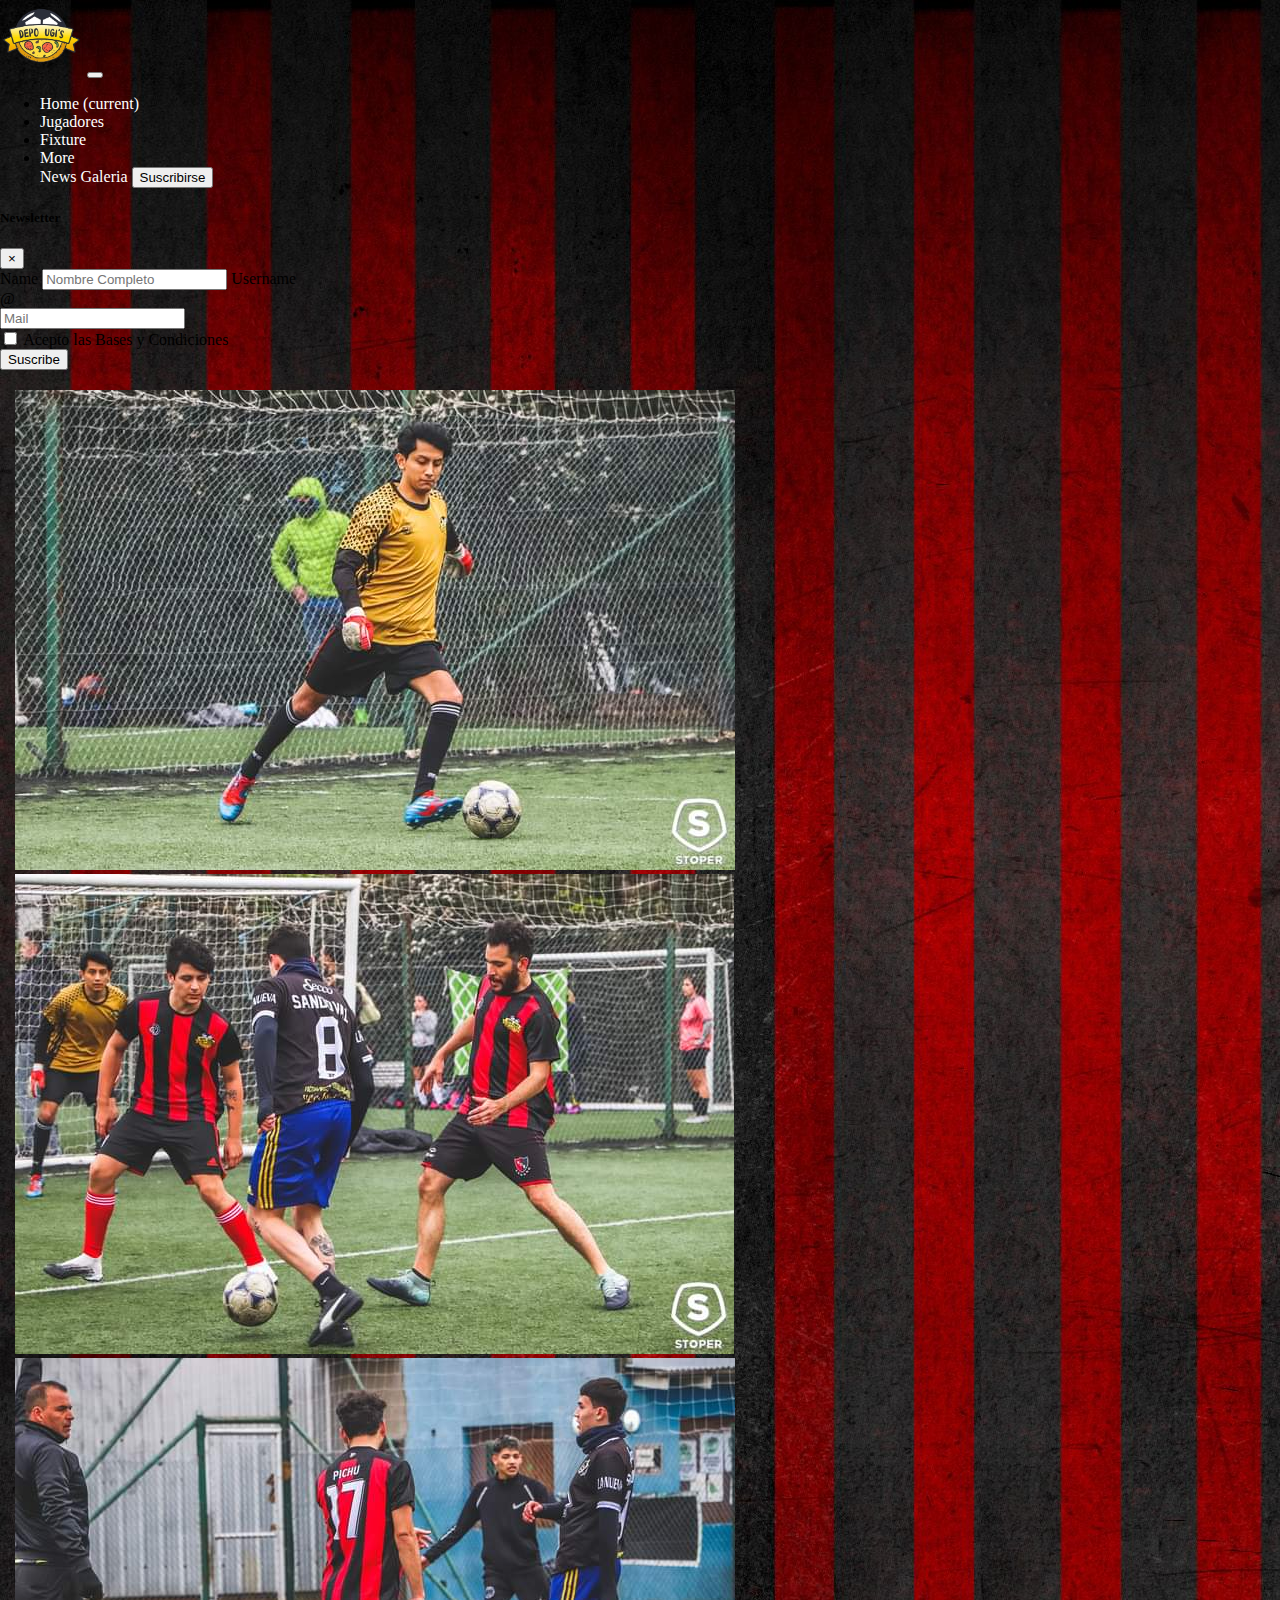
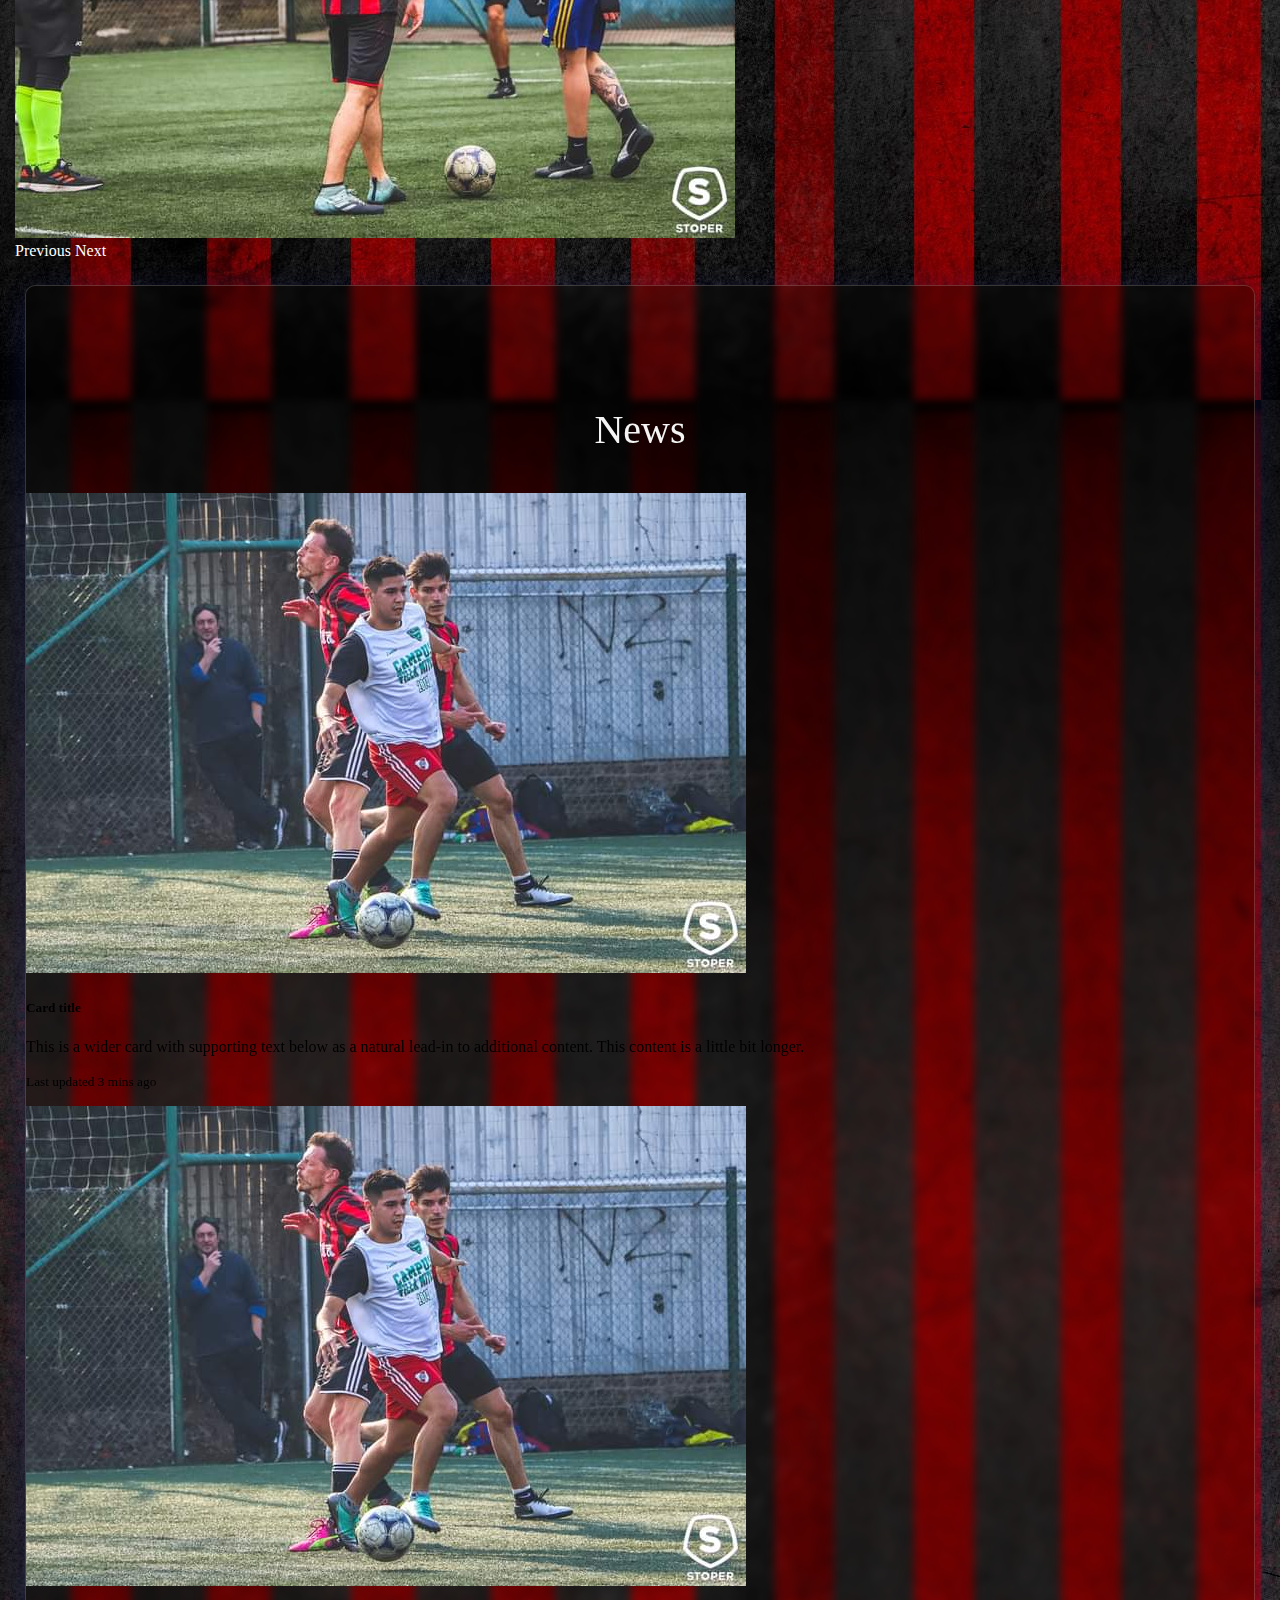
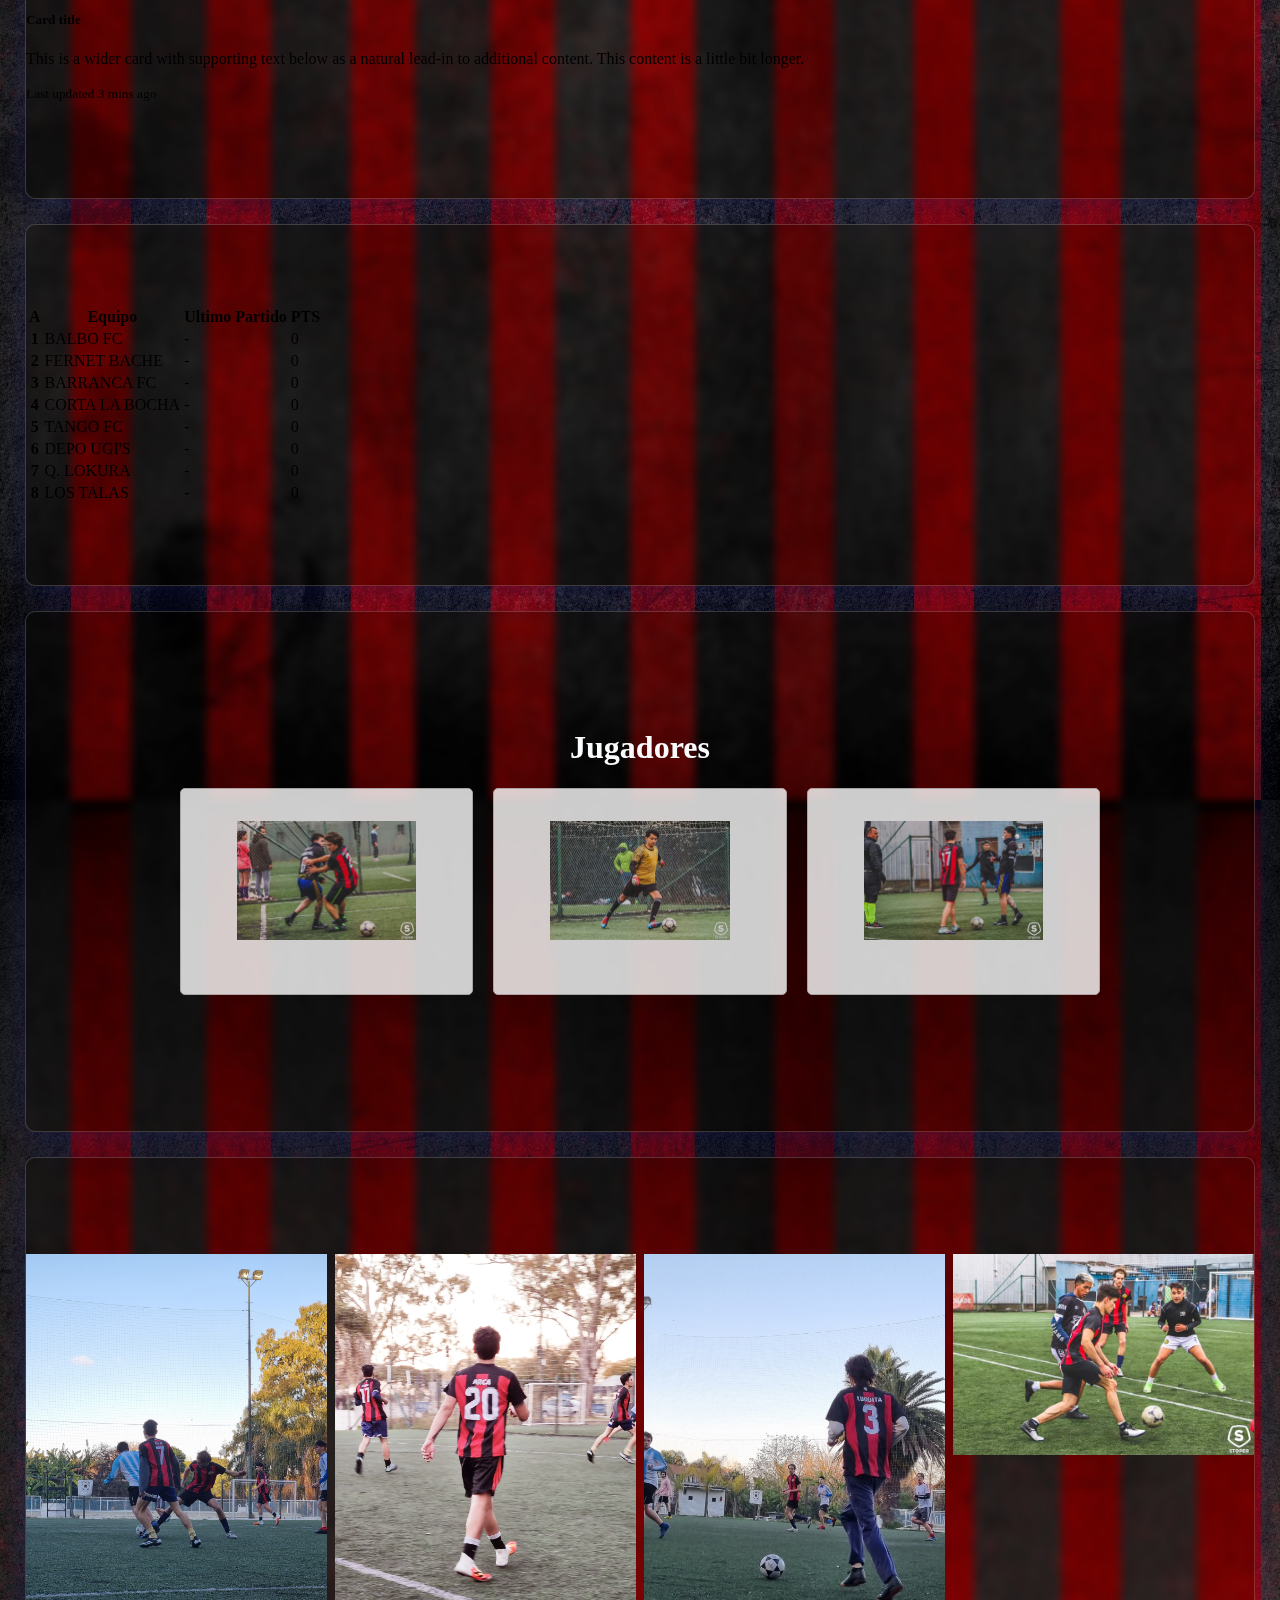
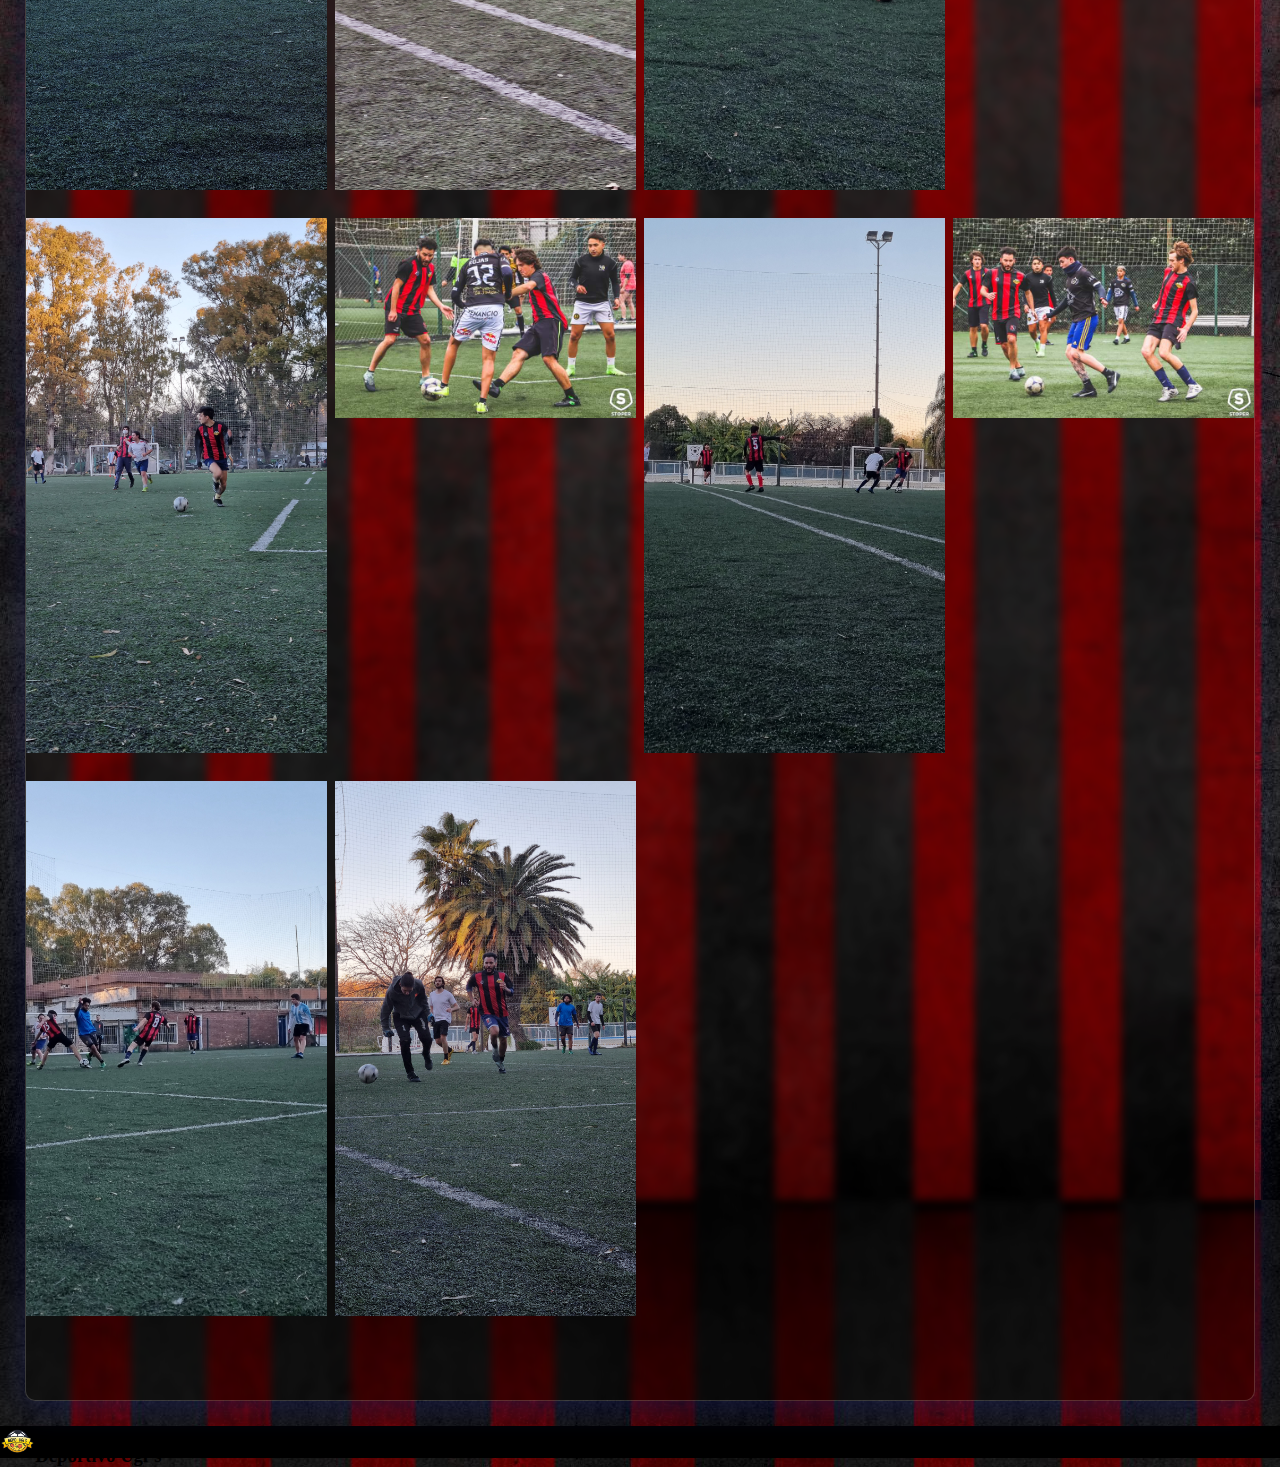
==== index.html @ 1ee40a72 "Fix Galeria and Change the page idea" ====
<!doctype html>
<html lang="en">
  <head>
    <!-- Required meta tags -->
    <meta charset="utf-8">
    <meta name="viewport" content="width=device-width, initial-scale=1, shrink-to-fit=no">
    <meta name="keywords" content="Futbol Equipo Amateur Ugi´s Fixture Jugadores">
    <!-- Bootstrap CSS -->
    <link rel="stylesheet" href="https://cdn.jsdelivr.net/npm/bootstrap@4.5.3/dist/css/bootstrap.min.css" integrity="sha384-TX8t27EcRE3e/ihU7zmQxVncDAy5uIKz4rEkgIXeMed4M0jlfIDPvg6uqKI2xXr2" crossorigin="anonymous">
    <link rel="stylesheet" type="text/css" href="CSS/estilos.css">
    <link rel="stylesheet" type="text/css" href="CSS/Jugadores.css">
    <title>Deportivo Ugi´s</title>
  </head>
  <body>
    <div class="container-fluid sticky-top" id="menu">
      <nav class="navbar navbar-expand-lg navbar-dark bg-dark rounded-pill">
        <a class="navbar-brand" href="index.html"><img class="iconMenu" src="media/icon.png" alt="escudo"/></a>
        <button class="navbar-toggler" type="button" data-toggle="collapse" data-target="#navbarNavDropdown" aria-controls="navbarNavDropdown" aria-expanded="false" aria-label="Toggle navigation">
          <span class="navbar-toggler-icon"></span>
        </button>
        <div class="collapse navbar-collapse Menu__Posta" id="navbarNavDropdown">
          <ul class="navbar-nav">
            <li class="nav-item active">
              <a class="nav-link" href="index.html">Home <span class="sr-only">(current)</span></a>
            </li>
            <li class="nav-item">
              <a class="nav-link" href="Jugadores.html">Jugadores</a>
            </li>
            <li class="nav-item">
              <a class="nav-link" href="Fixture.html">Fixture</a>
            </li>
            <li class="nav-item dropdown">
              <a class="nav-link dropdown-toggle" href="#" id="navbarDropdownMenuLink" role="button" data-toggle="dropdown" aria-haspopup="true" aria-expanded="false">
                More
              </a>
              <div class="dropdown-menu" aria-labelledby="navbarDropdownMenuLink">
                <a class="dropdown-item" href="News.html">News</a>
                <a class="dropdown-item" href="Galeria.html">Galeria</a>
                <a class="dropdown-item" href="#"><button type="button" class="btn btn-outline-dark" data-toggle="modal" data-target="#exampleModal">
                  Suscribirse
                </button></a>
              </div>
            </li>
          </ul>
        </div>
      </nav>
    </div>
    <div class="modal fade" id="exampleModal" tabindex="-1" aria-labelledby="exampleModalLabel" aria-hidden="true">
      <div class="modal-dialog">
        <div class="modal-content">
          <div class="modal-header">
            <h5 class="modal-title" id="exampleModalLabel">Newsletter</h5>
            <button type="button" class="close" data-dismiss="modal" aria-label="Close">
              <span aria-hidden="true">&times;</span>
            </button>
          </div>
          <div class="modal-body">
            <form class="form-inline">
              <label class="sr-only" for="inlineFormInputName2">Name</label>
              <input type="text" class="form-control mb-2 mr-sm-2" id="inlineFormInputName2" placeholder="Nombre Completo">
            
              <label class="sr-only" for="inlineFormInputGroupUsername2">Username</label>
              <div class="input-group mb-2 mr-sm-2">
                <div class="input-group-prepend">
                  <div class="input-group-text">@</div>
                </div>
                <input type="text" class="form-control" id="inlineFormInputGroupUsername2" placeholder="Mail">
              </div>
              <div class="form-check mb-2 mr-sm-2">
                <input class="form-check-input" type="checkbox" id="inlineFormCheck">
                <label class="form-check-label" for="inlineFormCheck">
                  Acepto las Bases y Condiciones
                </label>
              </div>
              <button type="submit" class="btn btn-primary mb-2">Suscribe</button>
            </form>
          </div>
        </div>
      </div>
    </div>
    <!--end seccion-->
  <div class="col-12 row justify-content-center margin-auto container-fluid">
    <div id="carouselExampleFade" class="carousel slide carousel-fade" data-ride="carousel">
      <div class="carousel-inner">
        <div class="carousel-item active">
          <img src="media/Adri.jpeg" class="d-block w-100" alt="...">
        </div>
        <div class="carousel-item">
          <img src="media/Arca.jpeg" class="d-block w-100" alt="...">
        </div>
        <div class="carousel-item">
          <img src="media/Pichu.jpeg" class="d-block w-100" alt="...">
        </div>
      </div>
      <a class="carousel-control-prev" href="#carouselExampleFade" role="button" data-slide="prev">
        <span class="carousel-control-prev-icon" aria-hidden="true"></span>
        <span class="sr-only">Previous</span>
      </a>
      <a class="carousel-control-next" href="#carouselExampleFade" role="button" data-slide="next">
        <span class="carousel-control-next-icon" aria-hidden="true"></span>
        <span class="sr-only">Next</span>
      </a>
    </div>
  </div>
  <!--end seccion-->
  <div class="conteiner" id="noticias__BC">
    <div class="col-10" id="noticias">
    <div class="NewsTitle"><p>News</p></div>
      <div class="card mb-3 bg-dark text-light">
            <img src="media/Lesion.jpeg" class="card-img-top" alt="...">
            <div class="card-body">
                <h5 class="card-title">Card title</h5>
                <p class="card-text">This is a wider card with supporting text below as a natural lead-in to additional content. This content is a little bit longer.</p>
                <p class="card-text"><small class="text-muted">Last updated 3 mins ago</small></p>
            </div>
        </div>
    </div>
    <div class="col-10" id="noticias">
      <div class="card mb-3 bg-dark text-light">
            <img src="media/Lesion.jpeg" class="card-img-top" alt="...">
            <div class="card-body">
                <h5 class="card-title">Card title</h5>
                <p class="card-text">This is a wider card with supporting text below as a natural lead-in to additional content. This content is a little bit longer.</p>
                <p class="card-text"><small class="text-muted">Last updated 3 mins ago</small></p>
            </div>
        </div>
    </div>
  </div>
    <!--end seccion-->
    <div class="rounded container-fluid" id="noticias__BC">
        <table class="table text-white">
          <thead class="thead-dark">
            <tr>
              <th scope="col">A</th>
              <th scope="col">Equipo</th>
              <th scope="col">Ultimo Partido</th>
              <th scope="col">PTS</th>
            </tr>
          </thead>
          <tbody>
            <tr>
              <th scope="row">1</th>
              <td>BALBO FC</td>
              <td>-</td>
              <td>0</td>
            </tr>
            <tr>
              <th scope="row">2</th>
              <td>FERNET BACHE</td>
              <td>-</td>
              <td>0</td>
            </tr>
            <tr>
              <th scope="row">3</th>
              <td>BARRANCA FC</td>
              <td>-</td>
              <td>0</td>
            </tr>
            <tr>
              <th scope="row">4</th>
              <td>CORTA LA BOCHA</td>
              <td>-</td>
              <td>0</td>
            </tr>
            <tr>
              <th scope="row">5</th>
              <td>TANGO FC</td>
              <td>-</td>
              <td>0</td>
            </tr>
            <tr>
              <th scope="row">6</th>
              <td>DEPO UGI'S</td>
              <td>-</td>
              <td>0</td>
            </tr>
            <tr>
              <th scope="row">7</th>
              <td>Q. LOKURA</td>
              <td>-</td>
              <td>0</td>
            </tr>
            <tr>
              <th scope="row">8</th>
              <td>LOS TALAS</td>
              <td>-</td>
              <td>0</td>
            </tr>
          </tbody>
        </table>
    </div>
    <!--end seccion-->
    <div class="conteiner" id="noticias__BC">
      <section id="Jugador">
        <header>
            <h1>Jugadores</h1>
        </header>
      <article>
        <a target="_blank" href="https://instagram.com/paulburtonn?utm_medium=copy_link">
            <figure>
                <img src="media/Pol.jpeg" />
                <figcaption>Pol</figcaption>
            </figure>
        </a>
      </article>
      <article>
        <a target="_blank" href="https://instagram.com/imadrianflores_?utm_medium=copy_link">
            <figure>
                <img src="media/Adri.jpeg" />
                <figcaption>Adri</figcaption>
            </figure>
        </a>
      </article>
      <article>
        <a target="_blank" href="https://instagram.com/10ysiete?utm_medium=copy_link">
            <figure>
                <img src="media/Pichu.jpeg" />
                <figcaption>Pichu</figcaption>
            </figure>
        </a>
      </article>
    </div>
    <!--end seccion-->
    <div class="Galeria" id="Galeria">
      <div class="CGaleria">
        <div class="foto"><img src="media/foto 1.jpg" alt="1"></div>
        <div class="foto"><img src="media/foto 7.jpg" alt="2"></div>
        <div class="foto"><img src="media/foto 3.jpg" alt="3"></div>
        <div class="foto"><img src="media/foto 8.jpeg" alt="4"></div>
        <div class="foto"><img src="media/foto 5.jpg" alt="5"></div>
        <div class="foto"><img src="media/foto 9.jpeg" alt="6"></div>
        <div class="foto"><img src="media/foto 6.jpg" alt="7"></div>
        <div class="foto"><img src="media/foto 10.jpeg" alt="8"></div>
        <div class="foto"><img src="media/foto 2.jpg" alt="9"></div>
        <div class="foto"><img src="media/foto 4.jpg" alt="10"></div>
      </div>
    </div>
    <!--end seccion-->
    <div class="container-fluid">
      <footer><img class="iconFooter" src="media/icon.png" alt="escudo"/><h3>Deportivo Ugi´s</h3></footer>
    </div>
    <!--end seccion-->
   <script src="https://code.jquery.com/jquery-3.5.1.slim.min.js" integrity="sha384-DfXdz2htPH0lsSSs5nCTpuj/zy4C+OGpamoFVy38MVBnE+IbbVYUew+OrCXaRkfj" crossorigin="anonymous"></script>
   <script src="https://cdn.jsdelivr.net/npm/bootstrap@4.5.3/dist/js/bootstrap.bundle.min.js" integrity="sha384-ho+j7jyWK8fNQe+A12Hb8AhRq26LrZ/JpcUGGOn+Y7RsweNrtN/tE3MoK7ZeZDyx" crossorigin="anonymous"></script>
  </body>
</html>
---- CSS/estilos.css ----
.carousel-item {
  max-width: 600px;
}

body {
  background-image: url(media/fondo.jpg);
}

#carouselExampleFade {
  margin-top: 20px;
  margin-bottom: 20px;
}

footer {
  grid-area: footer;
  display: -webkit-box;
  display: -ms-flexbox;
  display: flex;
  background-color: black;
  height: 2em;
}

.iconMenu {
  height: 75px;
}

.Menu__Posta li {
  -webkit-animation-duration: 3s;
          animation-duration: 3s;
  -webkit-animation-name: aparecer;
          animation-name: aparecer;
}

@-webkit-keyframes aparecer {
  0% {
    opacity: 0;
  }
  100% {
    opacity: 1;
  }
}

@keyframes aparecer {
  0% {
    opacity: 0;
  }
  100% {
    opacity: 1;
  }
}

#Tabla__BC {
  padding-top: 5em;
  padding-bottom: 5em;
  margin: auto;
  background: rgba(0, 0, 0, 0.25);
  -webkit-box-shadow: 0 8px 32px 0 rgba(31, 38, 135, 0.37);
          box-shadow: 0 8px 32px 0 rgba(31, 38, 135, 0.37);
  backdrop-filter: blur(4px);
  -webkit-backdrop-filter: blur(4px);
  border-radius: 10px;
  border: 1px solid rgba(255, 255, 255, 0.18);
}

#Tabla__BC #Tabla {
  margin: auto;
}

.row {
  margin-right: 15px !important;
  margin-left: 15px !important;
}

#Jugadores {
  padding-top: 5em;
  padding-bottom: 5em;
  margin: 25px;
  background: rgba(0, 0, 0, 0.25);
  -webkit-box-shadow: 0 8px 32px 0 rgba(31, 38, 135, 0.37);
          box-shadow: 0 8px 32px 0 rgba(31, 38, 135, 0.37);
  backdrop-filter: blur(4px);
  -webkit-backdrop-filter: blur(4px);
  border-radius: 10px;
  border: 1px solid rgba(255, 255, 255, 0.18);
}

#Jugadores #Jugadores__Cont {
  margin: auto;
  margin-left: 2em;
  margin-right: 2em;
}

#ImagenJugadores {
  height: 100px;
  padding-right: 90%;
}

.TextoGaleria {
  padding-left: 15%;
}

#noticias__BC {
  padding-top: 5em;
  padding-bottom: 5em;
  margin: 25px;
  background: rgba(0, 0, 0, 0.25);
  -webkit-box-shadow: 0 8px 32px 0 rgba(31, 38, 135, 0.37);
          box-shadow: 0 8px 32px 0 rgba(31, 38, 135, 0.37);
  backdrop-filter: blur(4px);
  -webkit-backdrop-filter: blur(4px);
  border-radius: 10px;
  border: 1px solid rgba(255, 255, 255, 0.18);
}

#noticias__BC #noticias {
  margin: auto !important;
}

.Galeria {
  padding-top: 5em;
  padding-bottom: 5em;
  margin: 25px;
  background: rgba(0, 0, 0, 0.25);
  -webkit-box-shadow: 0 8px 32px 0 rgba(31, 38, 135, 0.37);
          box-shadow: 0 8px 32px 0 rgba(31, 38, 135, 0.37);
  backdrop-filter: blur(4px);
  -webkit-backdrop-filter: blur(4px);
  border-radius: 10px;
  border: 1px solid rgba(255, 255, 255, 0.18);
}

.Galeria img {
  margin-top: 1em;
}

#Tabla{
  width: 100%;
  height: 100%; 
}

#Tabla div ul{
  display:flex;
}

#Tabla div ul li{
  display:flex;
  flex-direction: column;
  margin-left: auto;
  margin-right: auto;
}

#filas{
  background-color:rgb(223, 215, 215);
}

.NewsTitle{
  text-align: center;
  font-size: 2.5em;
  color: whitesmoke;
}

.foto{
  width: 100%;
}
.foto img{
  width: 100%;
}
.CGaleria{
  width: 100%;
  margin: auto;
  display:grid;
  grid-template-columns: repeat(3, 1fr);
  column-gap: .5rem;
  row-gap: .5rem;
}
@media (min-width:100px){
  .CGaleria{
    grid-template-columns: repeat(1, 1fr);
  }
}
@media (min-width:520px){
  .CGaleria{
    grid-template-columns: repeat(2, 1fr);
  }
}
@media (min-width:720px){
  .CGaleria{
    grid-template-columns: repeat(3, 1fr);
  }
}
@media (min-width:1024px){
  .CGaleria{
    grid-template-columns: repeat(4, 1fr);
  }
}
/*# sourceMappingURL=estilos.css.map */
---- CSS/Jugadores.css ----
html, body {
    margin:0;
    padding:0;
}

header {
    text-align: center;
}

main > header {
    background-color: #02223a;
}

h1 {
    color:#f9fbfc;
    -webkit-column-span:all;
    -moz-column-span:all;
    column-span:all;
}

a {
    text-decoration: none;
    color:rgb(255, 255, 255);
}

#Jugador {
    margin: 1rem auto;
    width:100%;
    max-width:960px;
    padding:0 20px 20px;
    box-sizing: border-box;
    column-count: 3;

    /* Espacio entre columnas */
    -moz-column-gap: 20px;
    -webkit-column-gap: 20px;
    column-gap: 20px;
    
    /* Filete entre columnas */
    /*-moz-column-rule: 1px solid #bbb;
    -webkit-column-rule: 1px solid #bbb;
    column-rule: 1px solid #bbb;*/


}

#Jugador header {
    -webkit-column-span:all;
    column-span:all;
}

article {
    background:#fff;
    border-radius:5px;
    border:1px solid #ccc;
    margin:0 0 20px 0;
    text-align: center;
    max-width: 100%;
    filter: opacity(80%);

    /*Evitamos que se corte al cambiar de columna*/
    break-inside: avoid;
    page-break-inside: avoid;         

}

article img {
    width:100%;
}

article:hover {
    transition: .5s ease;
    filter: opacity(100%);
}

figure {
    padding:1rem;
    box-sizing: border-box;
}


/* Móviles en horizontal o tablets en vertical */
@media (max-width: 767px) { 
    #Jugador {
        columns:2;
    }

}

/* Móviles en vertical */

@media (max-width: 480px) {
    #Jugador {
        columns: 1;
    }
}
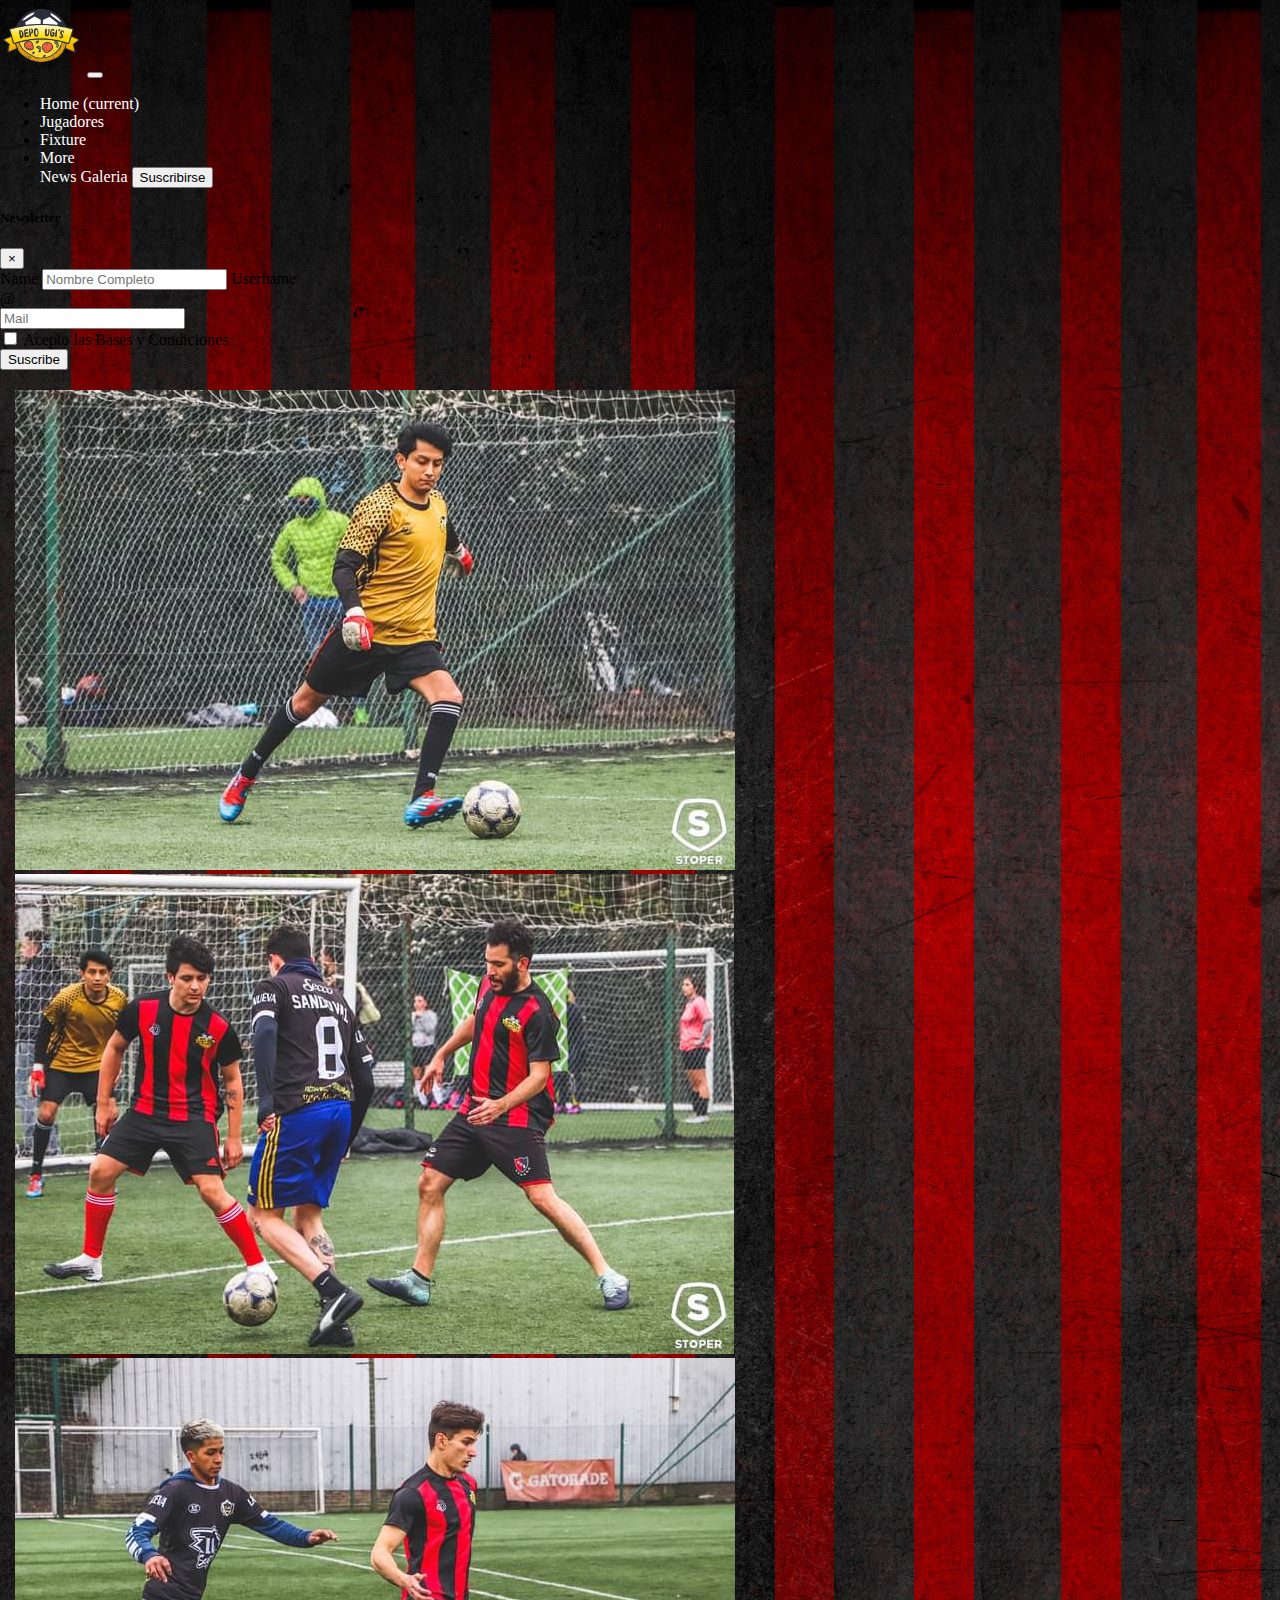
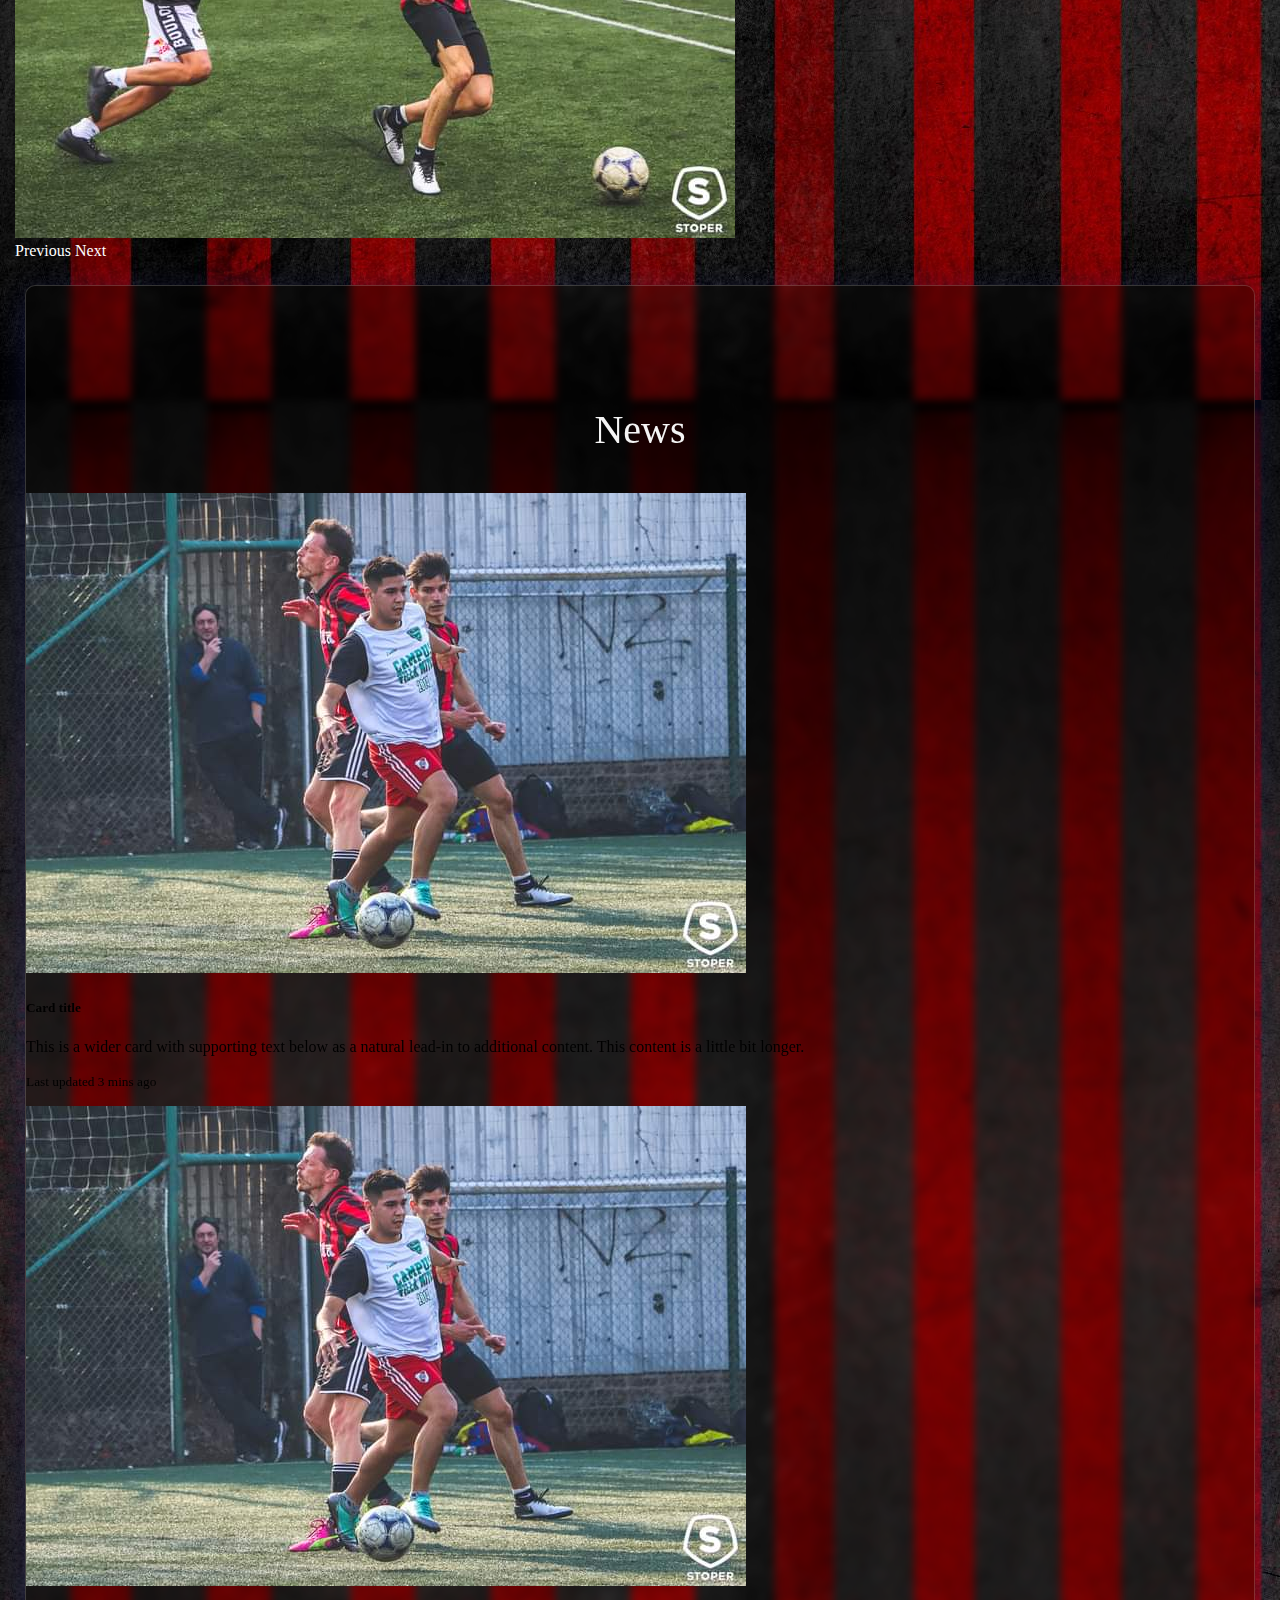
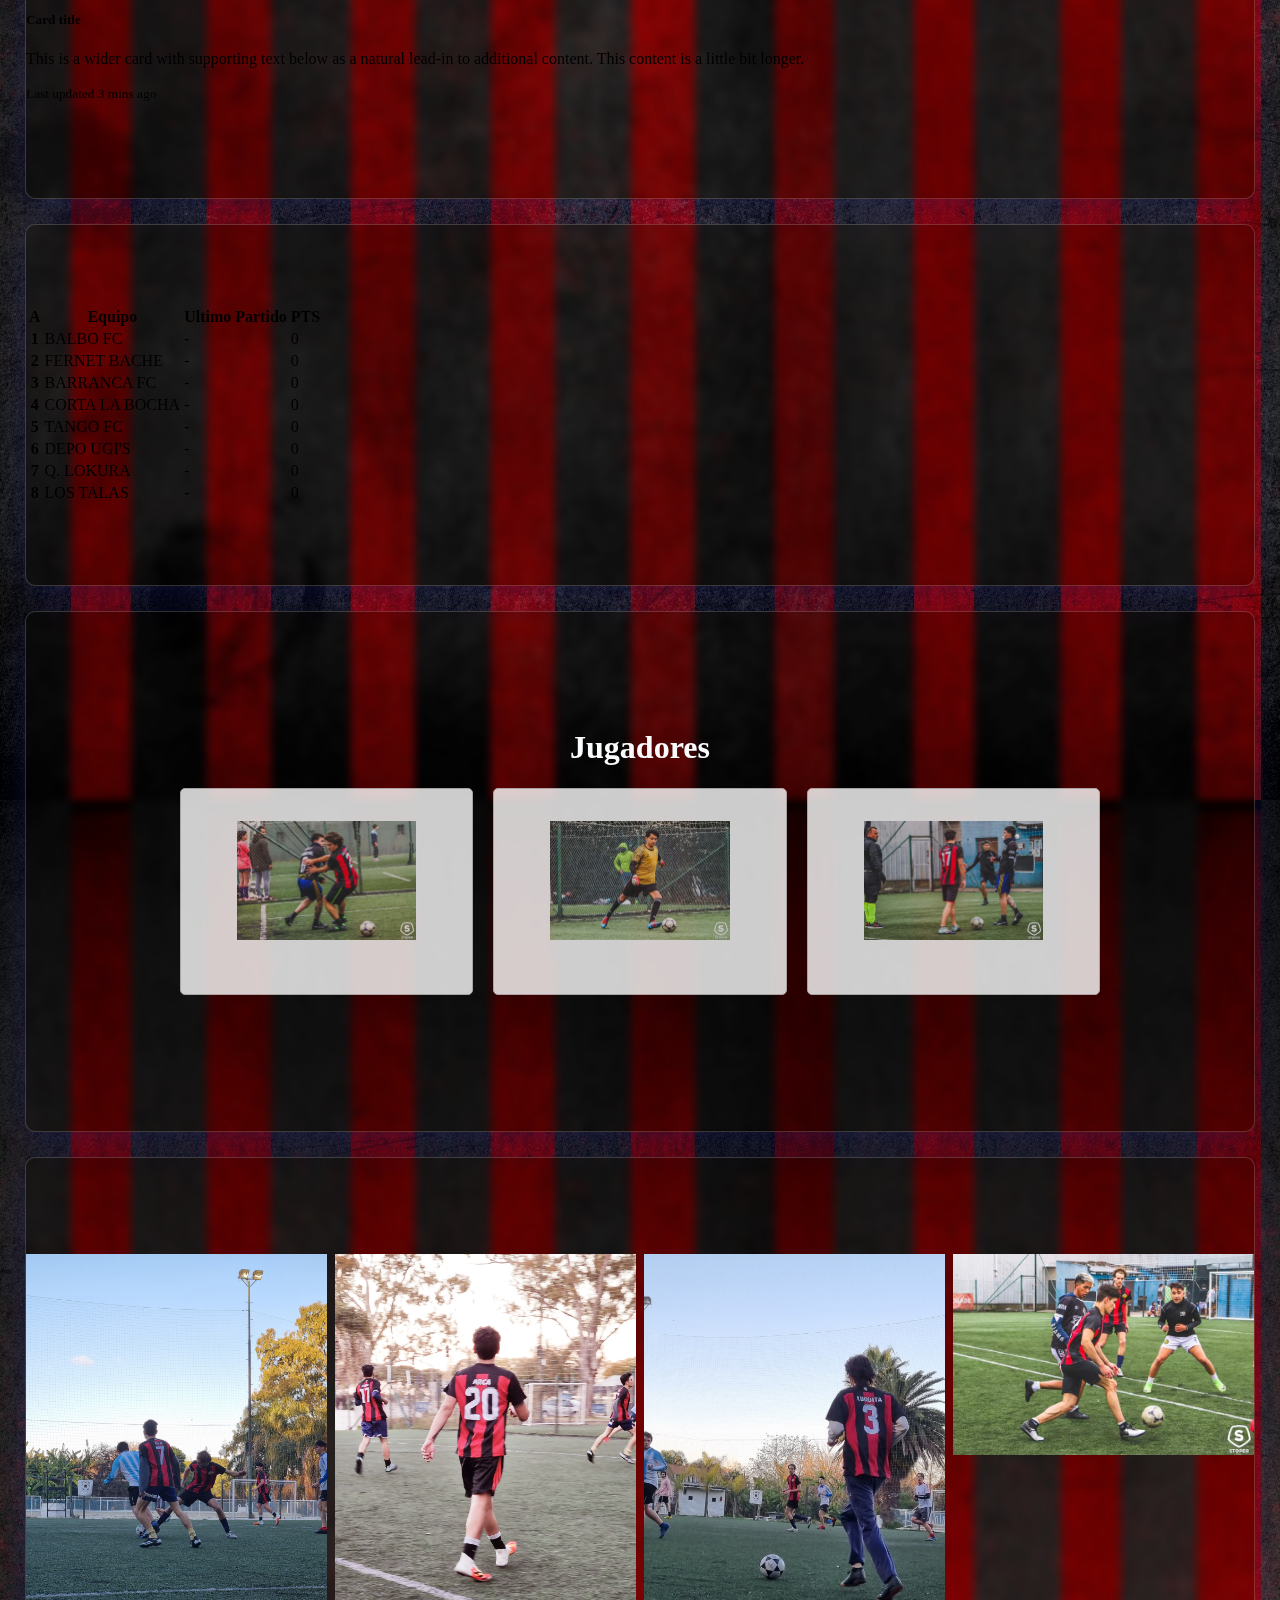
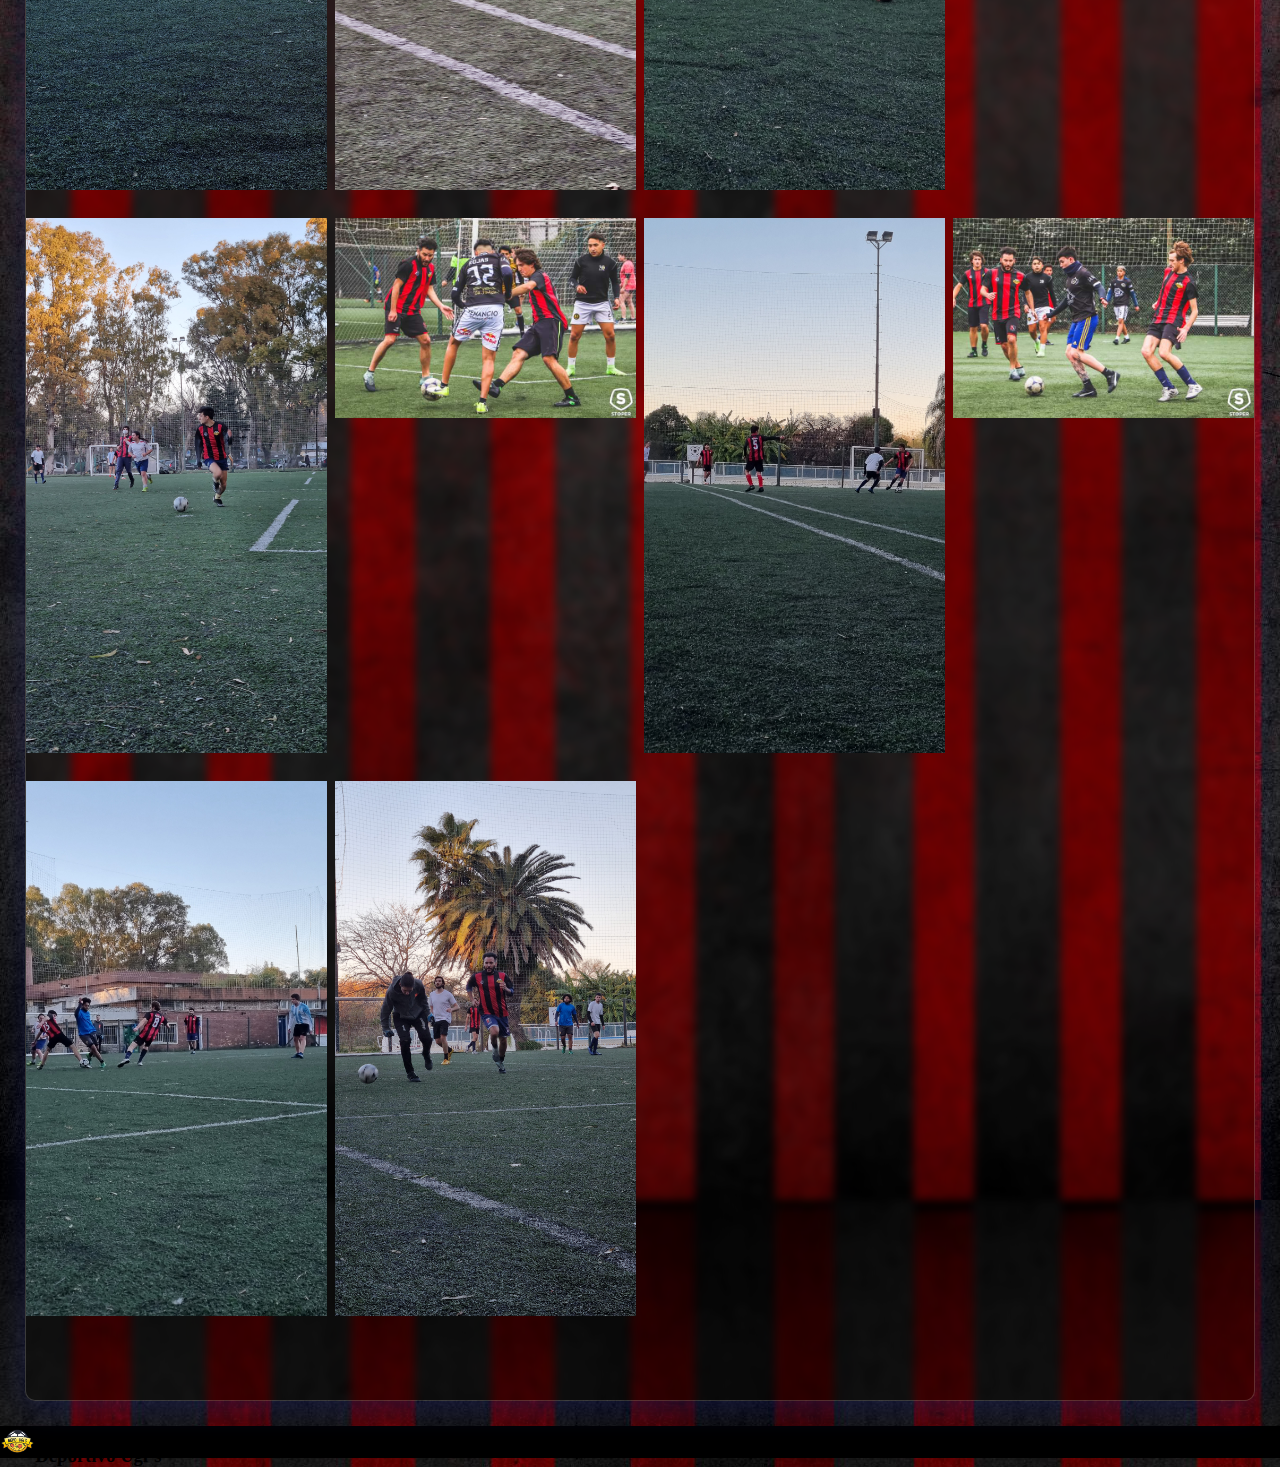
==== commit 50e427af: "First Fix Carousel" ====
--- a/index.html
+++ b/index.html
@@ -1,6 +1,13 @@
 <!doctype html>
 <html lang="en">
   <head>
+    <link rel="icon" type="image/png" sizes="32x32" href="media/favicon-32x32.png">
+    <link rel="icon" type="image/png" sizes="96x96" href="media/favicon-96x96.png">
+    <link rel="icon" type="image/png" sizes="16x16" href="media/favicon-16x16.png">
+    <link rel="manifest" href="media/manifest.json">
+    <meta name="msapplication-TileColor" content="#ffffff">
+    <meta name="msapplication-TileImage" content="/ms-icon-144x144.png">
+    <meta name="theme-color" content="#ffffff">
     <!-- Required meta tags -->
     <meta charset="utf-8">
     <meta name="viewport" content="width=device-width, initial-scale=1, shrink-to-fit=no">
@@ -79,9 +86,9 @@
       </div>
     </div>
     <!--end seccion-->
-  <div class="col-12 row justify-content-center margin-auto container-fluid">
+  <div class="row justify-content-center margin-auto">
     <div id="carouselExampleFade" class="carousel slide carousel-fade" data-ride="carousel">
-      <div class="carousel-inner">
+      <div class="carousel-inner margin-auto">
         <div class="carousel-item active">
           <img src="media/Adri.jpeg" class="d-block w-100" alt="...">
         </div>
@@ -89,7 +96,7 @@
           <img src="media/Arca.jpeg" class="d-block w-100" alt="...">
         </div>
         <div class="carousel-item">
-          <img src="media/Pichu.jpeg" class="d-block w-100" alt="...">
+          <img src="media/Tonga.jpeg" class="d-block w-100" alt="...">
         </div>
       </div>
       <a class="carousel-control-prev" href="#carouselExampleFade" role="button" data-slide="prev">
@@ -127,7 +134,7 @@
     </div>
   </div>
     <!--end seccion-->
-    <div class="rounded container-fluid" id="noticias__BC">
+      <section id="noticias__BC">
         <table class="table text-white">
           <thead class="thead-dark">
             <tr>
@@ -188,7 +195,7 @@
             </tr>
           </tbody>
         </table>
-    </div>
+        </section>
     <!--end seccion-->
     <div class="conteiner" id="noticias__BC">
       <section id="Jugador">
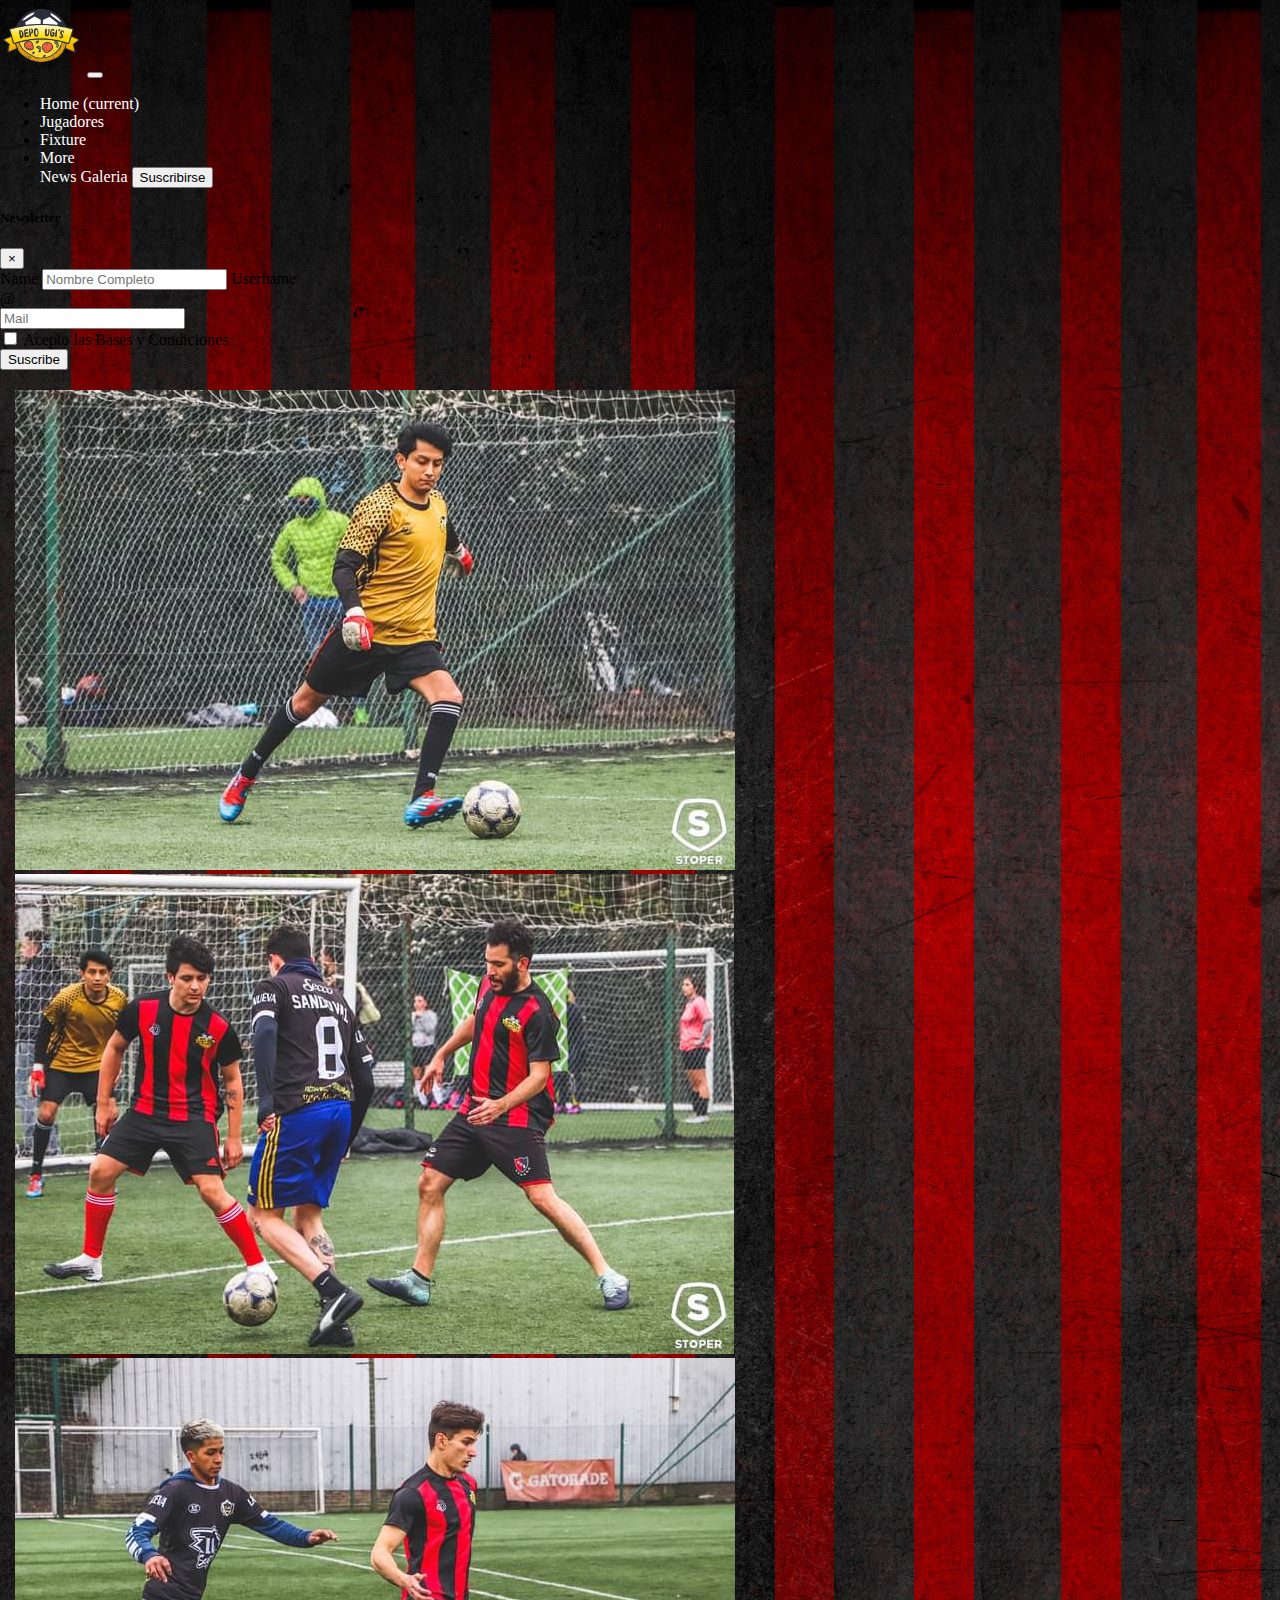
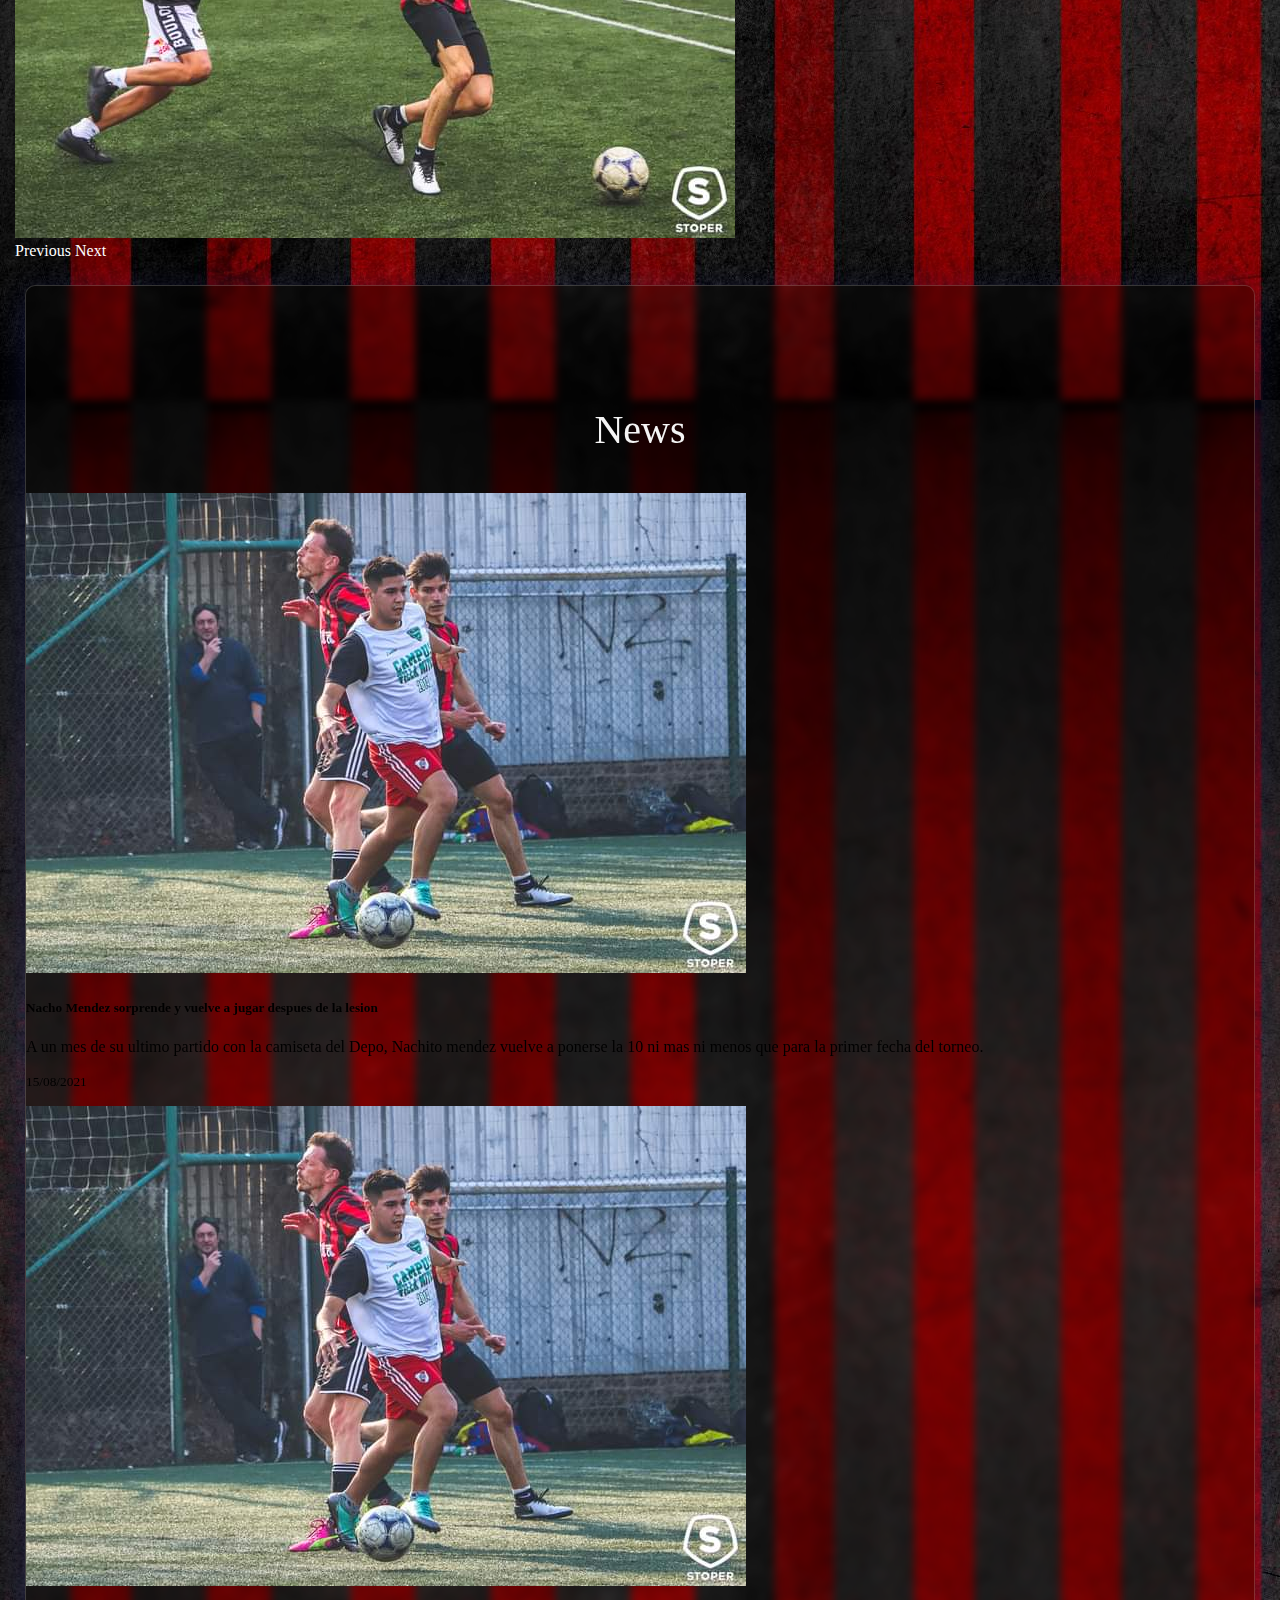
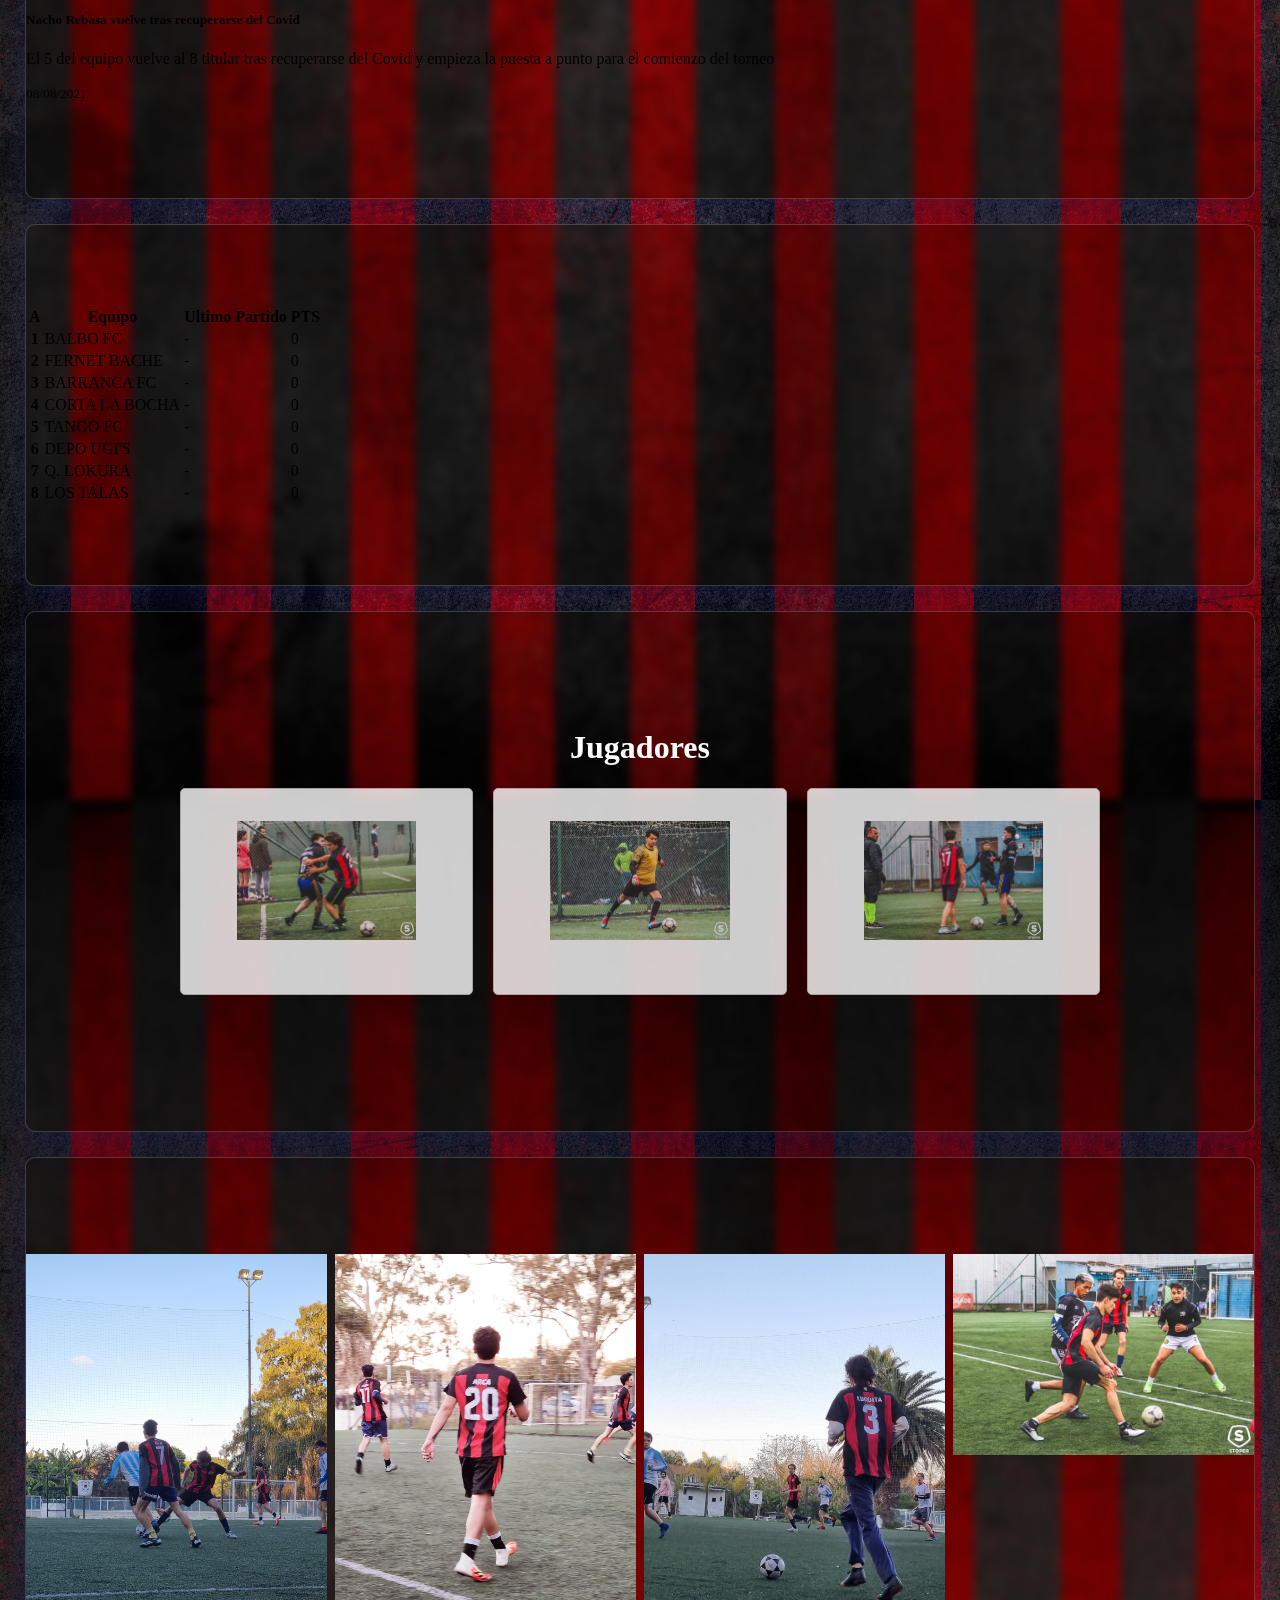
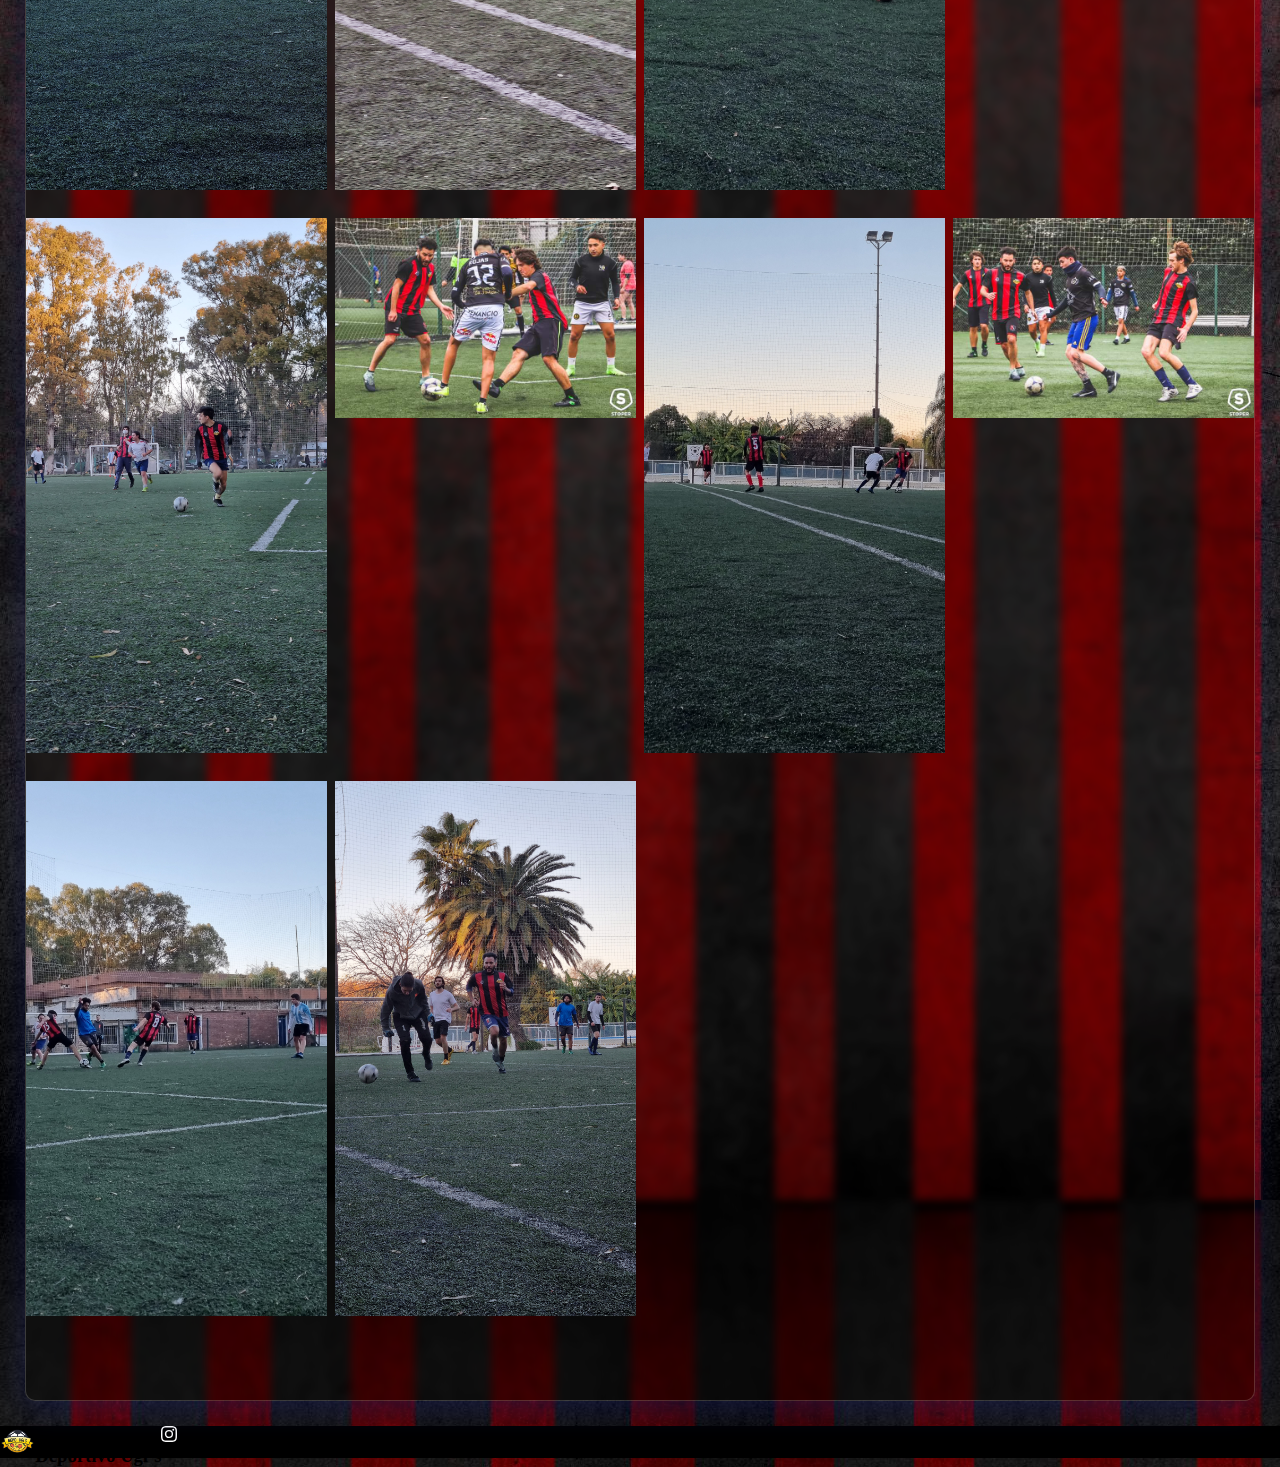
==== commit b9c047d7: "Add News in the Home Page" ====
--- a/index.html
+++ b/index.html
@@ -16,6 +16,7 @@
     <link rel="stylesheet" href="https://cdn.jsdelivr.net/npm/bootstrap@4.5.3/dist/css/bootstrap.min.css" integrity="sha384-TX8t27EcRE3e/ihU7zmQxVncDAy5uIKz4rEkgIXeMed4M0jlfIDPvg6uqKI2xXr2" crossorigin="anonymous">
     <link rel="stylesheet" type="text/css" href="CSS/estilos.css">
     <link rel="stylesheet" type="text/css" href="CSS/Jugadores.css">
+    <link rel="stylesheet" href="https://cdn.jsdelivr.net/npm/bootstrap-icons@1.5.0/font/bootstrap-icons.css">
     <title>Deportivo Ugi´s</title>
   </head>
   <body>
@@ -114,21 +115,21 @@
     <div class="col-10" id="noticias">
     <div class="NewsTitle"><p>News</p></div>
       <div class="card mb-3 bg-dark text-light">
-            <img src="media/Lesion.jpeg" class="card-img-top" alt="...">
+            <img src="media/Lesion.jpeg" class="card-img-top" alt="Noticia">
             <div class="card-body">
-                <h5 class="card-title">Card title</h5>
-                <p class="card-text">This is a wider card with supporting text below as a natural lead-in to additional content. This content is a little bit longer.</p>
-                <p class="card-text"><small class="text-muted">Last updated 3 mins ago</small></p>
+                <h5 class="card-title">Nacho Mendez sorprende y vuelve a jugar despues de la lesion</h5>
+                <p class="card-text">A un mes de su ultimo partido con la camiseta del Depo, Nachito mendez vuelve a ponerse la 10 ni mas ni menos que para la primer fecha del torneo.</p>
+                <p class="card-text"><small class="text-muted">15/08/2021</small></p>
             </div>
         </div>
     </div>
     <div class="col-10" id="noticias">
       <div class="card mb-3 bg-dark text-light">
-            <img src="media/Lesion.jpeg" class="card-img-top" alt="...">
+            <img src="media/Lesion.jpeg" class="card-img-top" alt="Noticia">
             <div class="card-body">
-                <h5 class="card-title">Card title</h5>
-                <p class="card-text">This is a wider card with supporting text below as a natural lead-in to additional content. This content is a little bit longer.</p>
-                <p class="card-text"><small class="text-muted">Last updated 3 mins ago</small></p>
+                <h5 class="card-title">Nacho Rebasa vuelve tras recuperarse del Covid</h5>
+                <p class="card-text">El 5 del equipo vuelve al 8 titular tras recuperarse del Covid y empieza la puesta a punto para el comienzo del torneo</p>
+                <p class="card-text"><small class="text-muted">08/08/2021</small></p>
             </div>
         </div>
     </div>
@@ -231,20 +232,22 @@
     <div class="Galeria" id="Galeria">
       <div class="CGaleria">
         <div class="foto"><img src="media/foto 1.jpg" alt="1"></div>
-        <div class="foto"><img src="media/foto 7.jpg" alt="2"></div>
+        <div class="foto"><img src="media/foto 7.jpg" alt="7"></div>
         <div class="foto"><img src="media/foto 3.jpg" alt="3"></div>
-        <div class="foto"><img src="media/foto 8.jpeg" alt="4"></div>
+        <div class="foto"><img src="media/foto 8.jpeg" alt="8"></div>
         <div class="foto"><img src="media/foto 5.jpg" alt="5"></div>
-        <div class="foto"><img src="media/foto 9.jpeg" alt="6"></div>
-        <div class="foto"><img src="media/foto 6.jpg" alt="7"></div>
-        <div class="foto"><img src="media/foto 10.jpeg" alt="8"></div>
-        <div class="foto"><img src="media/foto 2.jpg" alt="9"></div>
-        <div class="foto"><img src="media/foto 4.jpg" alt="10"></div>
+        <div class="foto"><img src="media/foto 9.jpeg" alt="9"></div>
+        <div class="foto"><img src="media/foto 6.jpg" alt="6"></div>
+        <div class="foto"><img src="media/foto 10.jpeg" alt="10"></div>
+        <div class="foto"><img src="media/foto 2.jpg" alt="2"></div>
+        <div class="foto"><img src="media/foto 4.jpg" alt="4"></div>
       </div>
     </div>
     <!--end seccion-->
     <div class="container-fluid">
-      <footer><img class="iconFooter" src="media/icon.png" alt="escudo"/><h3>Deportivo Ugi´s</h3></footer>
+      <footer><img class="iconFooter" src="media/icon.png" alt="escudo"/><h3>Deportivo Ugi´s</h3><div target="_blank" class="IgFooter"><a button href="https://instagram.com/depo.ugis?utm_medium=copy_link"><svg xmlns="http://www.w3.org/2000/svg" width="16" height="16" fill="currentColor" class="bi bi-instagram" viewBox="0 0 16 16">
+        <path d="M8 0C5.829 0 5.556.01 4.703.048 3.85.088 3.269.222 2.76.42a3.917 3.917 0 0 0-1.417.923A3.927 3.927 0 0 0 .42 2.76C.222 3.268.087 3.85.048 4.7.01 5.555 0 5.827 0 8.001c0 2.172.01 2.444.048 3.297.04.852.174 1.433.372 1.942.205.526.478.972.923 1.417.444.445.89.719 1.416.923.51.198 1.09.333 1.942.372C5.555 15.99 5.827 16 8 16s2.444-.01 3.298-.048c.851-.04 1.434-.174 1.943-.372a3.916 3.916 0 0 0 1.416-.923c.445-.445.718-.891.923-1.417.197-.509.332-1.09.372-1.942C15.99 10.445 16 10.173 16 8s-.01-2.445-.048-3.299c-.04-.851-.175-1.433-.372-1.941a3.926 3.926 0 0 0-.923-1.417A3.911 3.911 0 0 0 13.24.42c-.51-.198-1.092-.333-1.943-.372C10.443.01 10.172 0 7.998 0h.003zm-.717 1.442h.718c2.136 0 2.389.007 3.232.046.78.035 1.204.166 1.486.275.373.145.64.319.92.599.28.28.453.546.598.92.11.281.24.705.275 1.485.039.843.047 1.096.047 3.231s-.008 2.389-.047 3.232c-.035.78-.166 1.203-.275 1.485a2.47 2.47 0 0 1-.599.919c-.28.28-.546.453-.92.598-.28.11-.704.24-1.485.276-.843.038-1.096.047-3.232.047s-2.39-.009-3.233-.047c-.78-.036-1.203-.166-1.485-.276a2.478 2.478 0 0 1-.92-.598 2.48 2.48 0 0 1-.6-.92c-.109-.281-.24-.705-.275-1.485-.038-.843-.046-1.096-.046-3.233 0-2.136.008-2.388.046-3.231.036-.78.166-1.204.276-1.486.145-.373.319-.64.599-.92.28-.28.546-.453.92-.598.282-.11.705-.24 1.485-.276.738-.034 1.024-.044 2.515-.045v.002zm4.988 1.328a.96.96 0 1 0 0 1.92.96.96 0 0 0 0-1.92zm-4.27 1.122a4.109 4.109 0 1 0 0 8.217 4.109 4.109 0 0 0 0-8.217zm0 1.441a2.667 2.667 0 1 1 0 5.334 2.667 2.667 0 0 1 0-5.334z"/>
+      </svg></a></div></footer>
     </div>
     <!--end seccion-->
    <script src="https://code.jquery.com/jquery-3.5.1.slim.min.js" integrity="sha384-DfXdz2htPH0lsSSs5nCTpuj/zy4C+OGpamoFVy38MVBnE+IbbVYUew+OrCXaRkfj" crossorigin="anonymous"></script>
--- a/CSS/estilos.css
+++ b/CSS/estilos.css
@@ -193,4 +193,7 @@
     grid-template-columns: repeat(4, 1fr);
   }
 }
+.rounded-pill {
+  border-radius: 2rem!important;
+}
 /*# sourceMappingURL=estilos.css.map */--- a/CSS/Jugadores.css
+++ b/CSS/Jugadores.css
@@ -31,17 +31,9 @@
     box-sizing: border-box;
     column-count: 3;
 
-    /* Espacio entre columnas */
     -moz-column-gap: 20px;
     -webkit-column-gap: 20px;
     column-gap: 20px;
-    
-    /* Filete entre columnas */
-    /*-moz-column-rule: 1px solid #bbb;
-    -webkit-column-rule: 1px solid #bbb;
-    column-rule: 1px solid #bbb;*/
-
-
 }
 
 #Jugador header {
@@ -58,7 +50,6 @@
     max-width: 100%;
     filter: opacity(80%);
 
-    /*Evitamos que se corte al cambiar de columna*/
     break-inside: avoid;
     page-break-inside: avoid;         
 
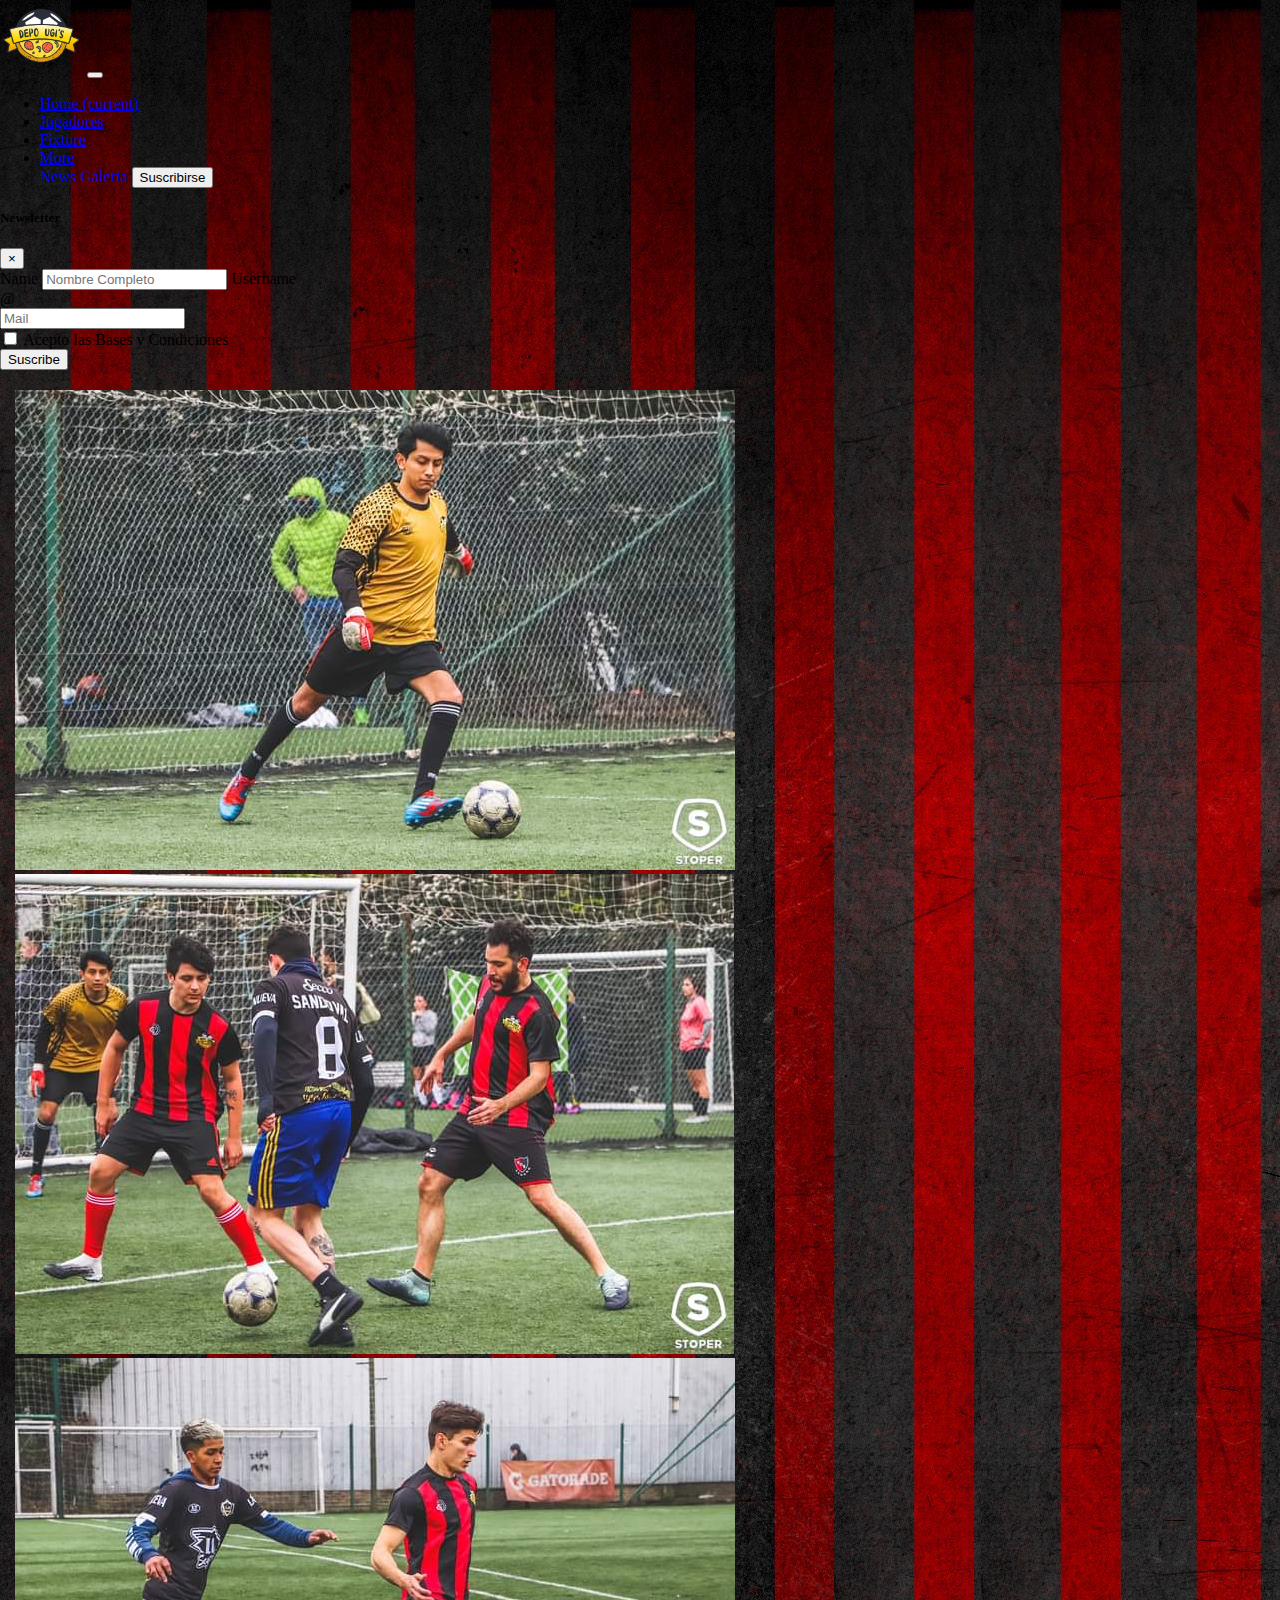
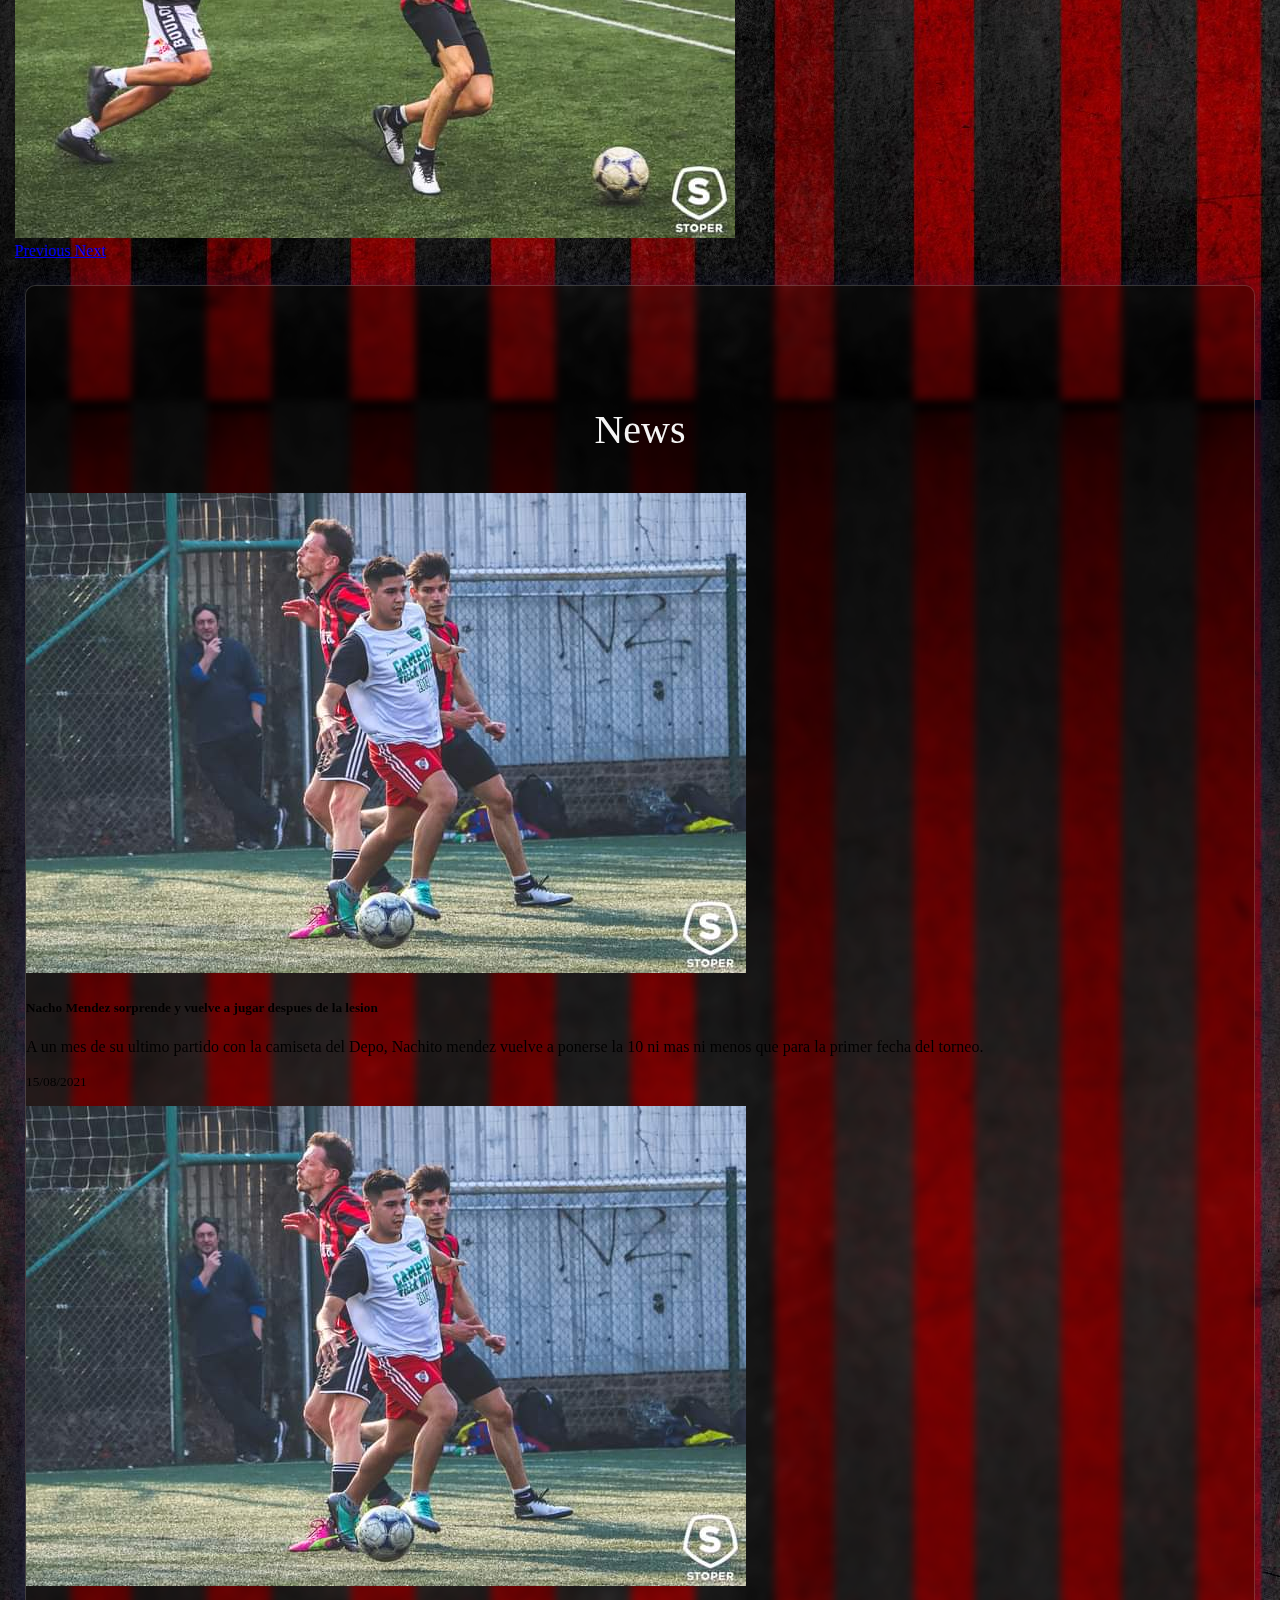
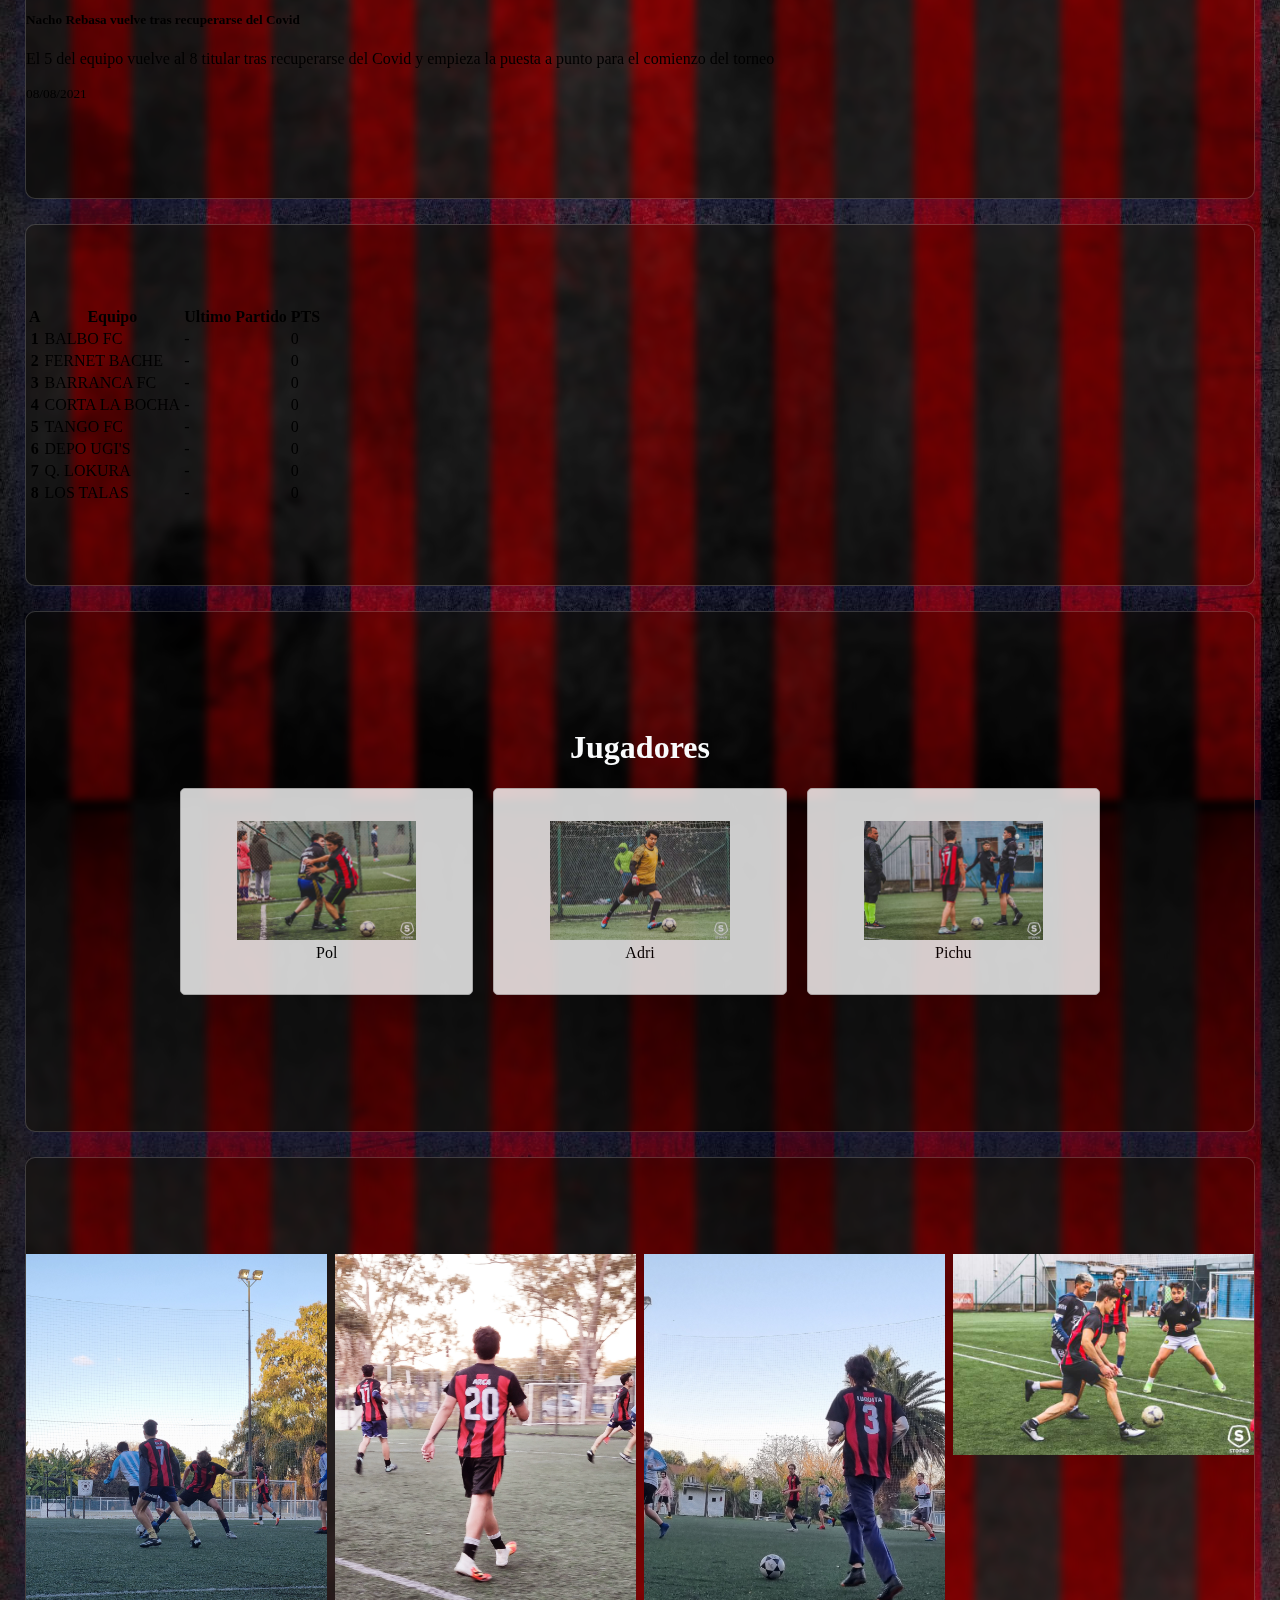
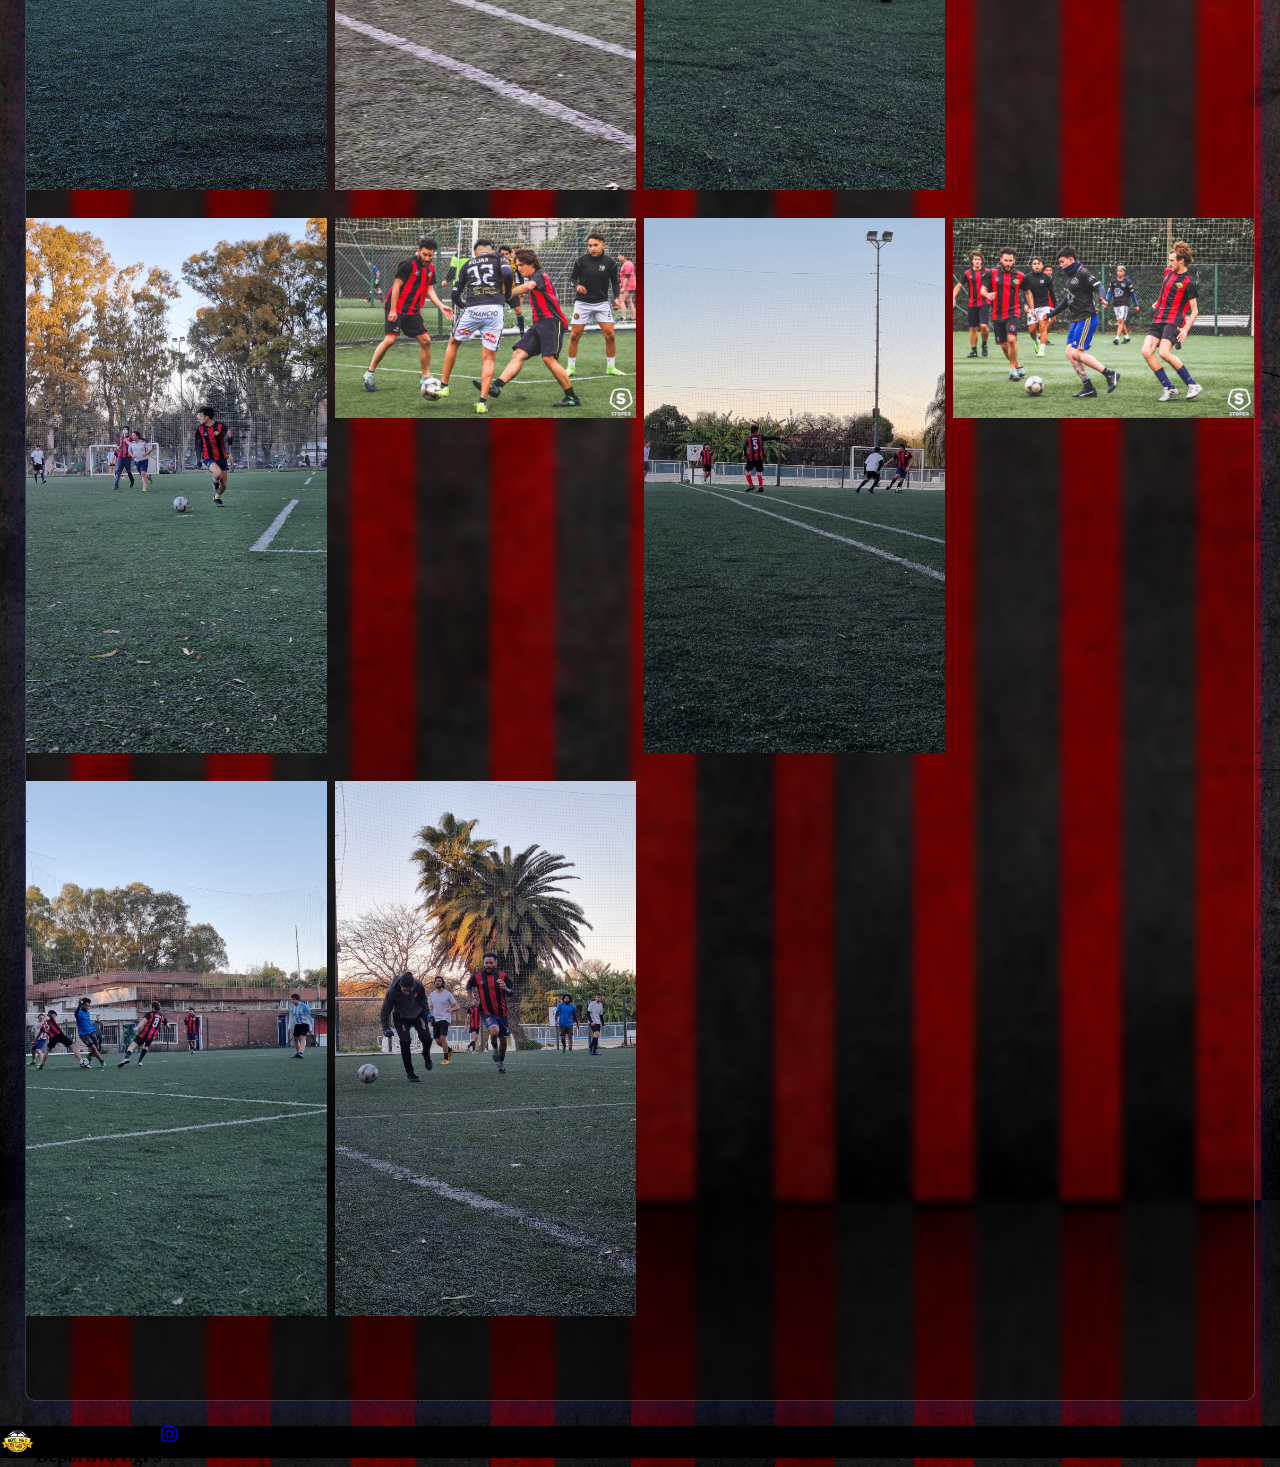
==== commit f2f7e899: "Fix seccion Jugadores in Home" ====
--- a/index.html
+++ b/index.html
@@ -204,7 +204,7 @@
             <h1>Jugadores</h1>
         </header>
       <article>
-        <a target="_blank" href="https://instagram.com/paulburtonn?utm_medium=copy_link">
+        <a class="Nombre" target="_blank" href="https://instagram.com/paulburtonn?utm_medium=copy_link">
             <figure>
                 <img src="media/Pol.jpeg" />
                 <figcaption>Pol</figcaption>
@@ -212,7 +212,7 @@
         </a>
       </article>
       <article>
-        <a target="_blank" href="https://instagram.com/imadrianflores_?utm_medium=copy_link">
+        <a class="Nombre" target="_blank" href="https://instagram.com/imadrianflores_?utm_medium=copy_link">
             <figure>
                 <img src="media/Adri.jpeg" />
                 <figcaption>Adri</figcaption>
@@ -220,7 +220,7 @@
         </a>
       </article>
       <article>
-        <a target="_blank" href="https://instagram.com/10ysiete?utm_medium=copy_link">
+        <a class="Nombre" target="_blank" href="https://instagram.com/10ysiete?utm_medium=copy_link">
             <figure>
                 <img src="media/Pichu.jpeg" />
                 <figcaption>Pichu</figcaption>
--- a/CSS/Jugadores.css
+++ b/CSS/Jugadores.css
@@ -18,9 +18,9 @@
     column-span:all;
 }
 
-a {
+.Nombre {
     text-decoration: none;
-    color:rgb(255, 255, 255);
+    color:rgb(0, 0, 0) !important;
 }
 
 #Jugador {
@@ -69,7 +69,6 @@
     box-sizing: border-box;
 }
 
-
 /* Móviles en horizontal o tablets en vertical */
 @media (max-width: 767px) { 
     #Jugador {
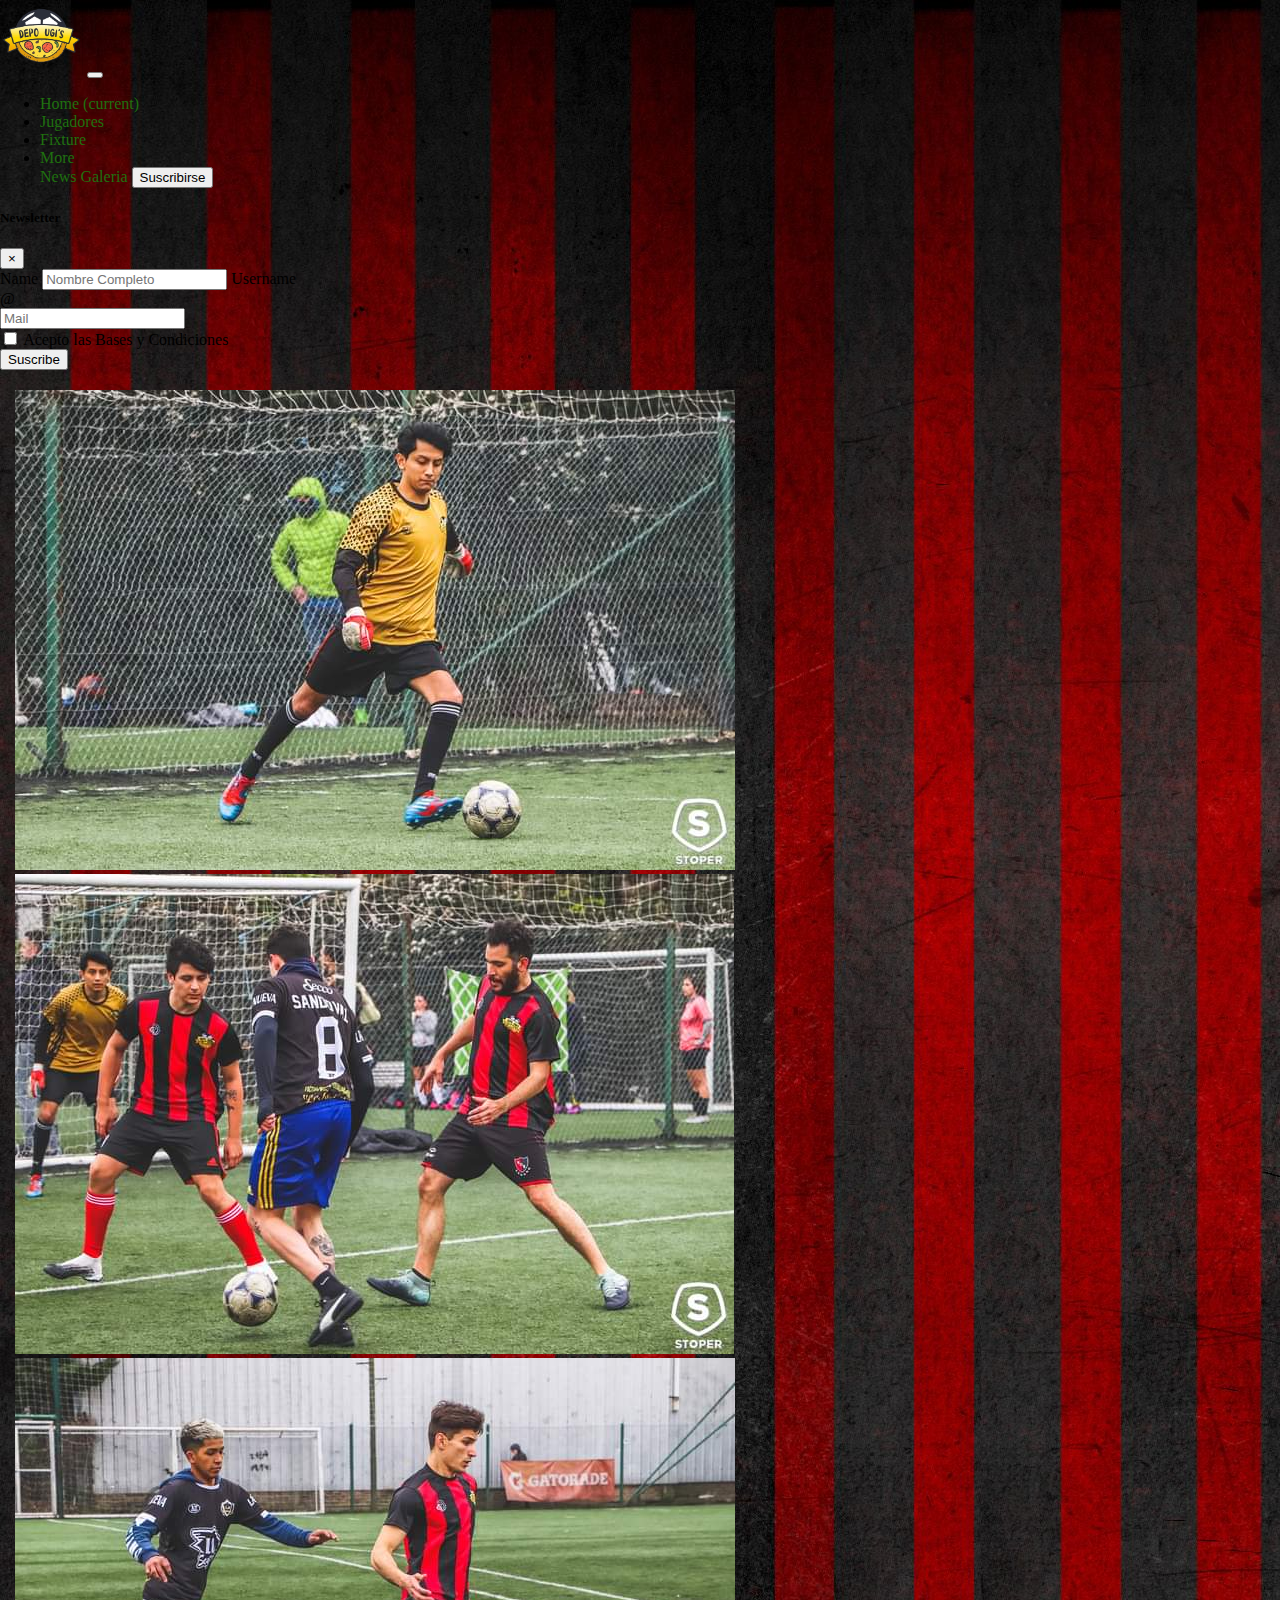
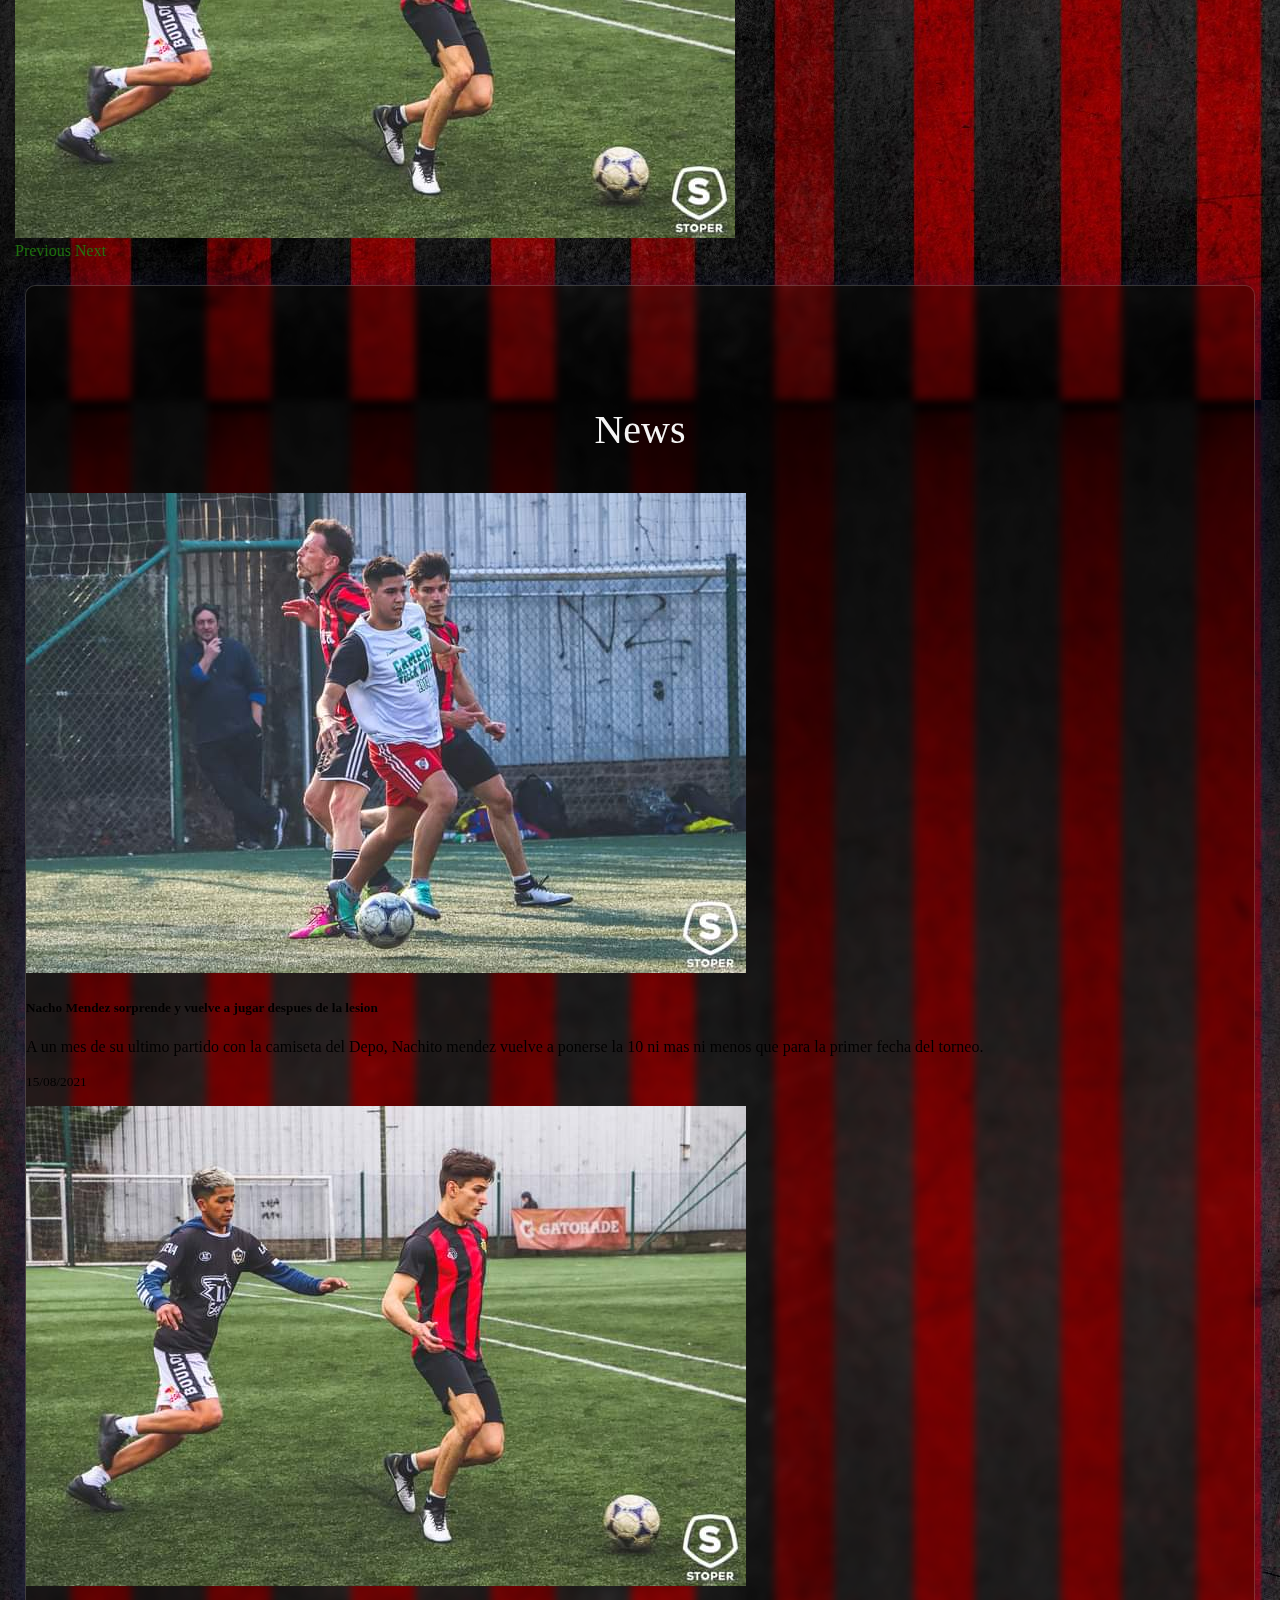
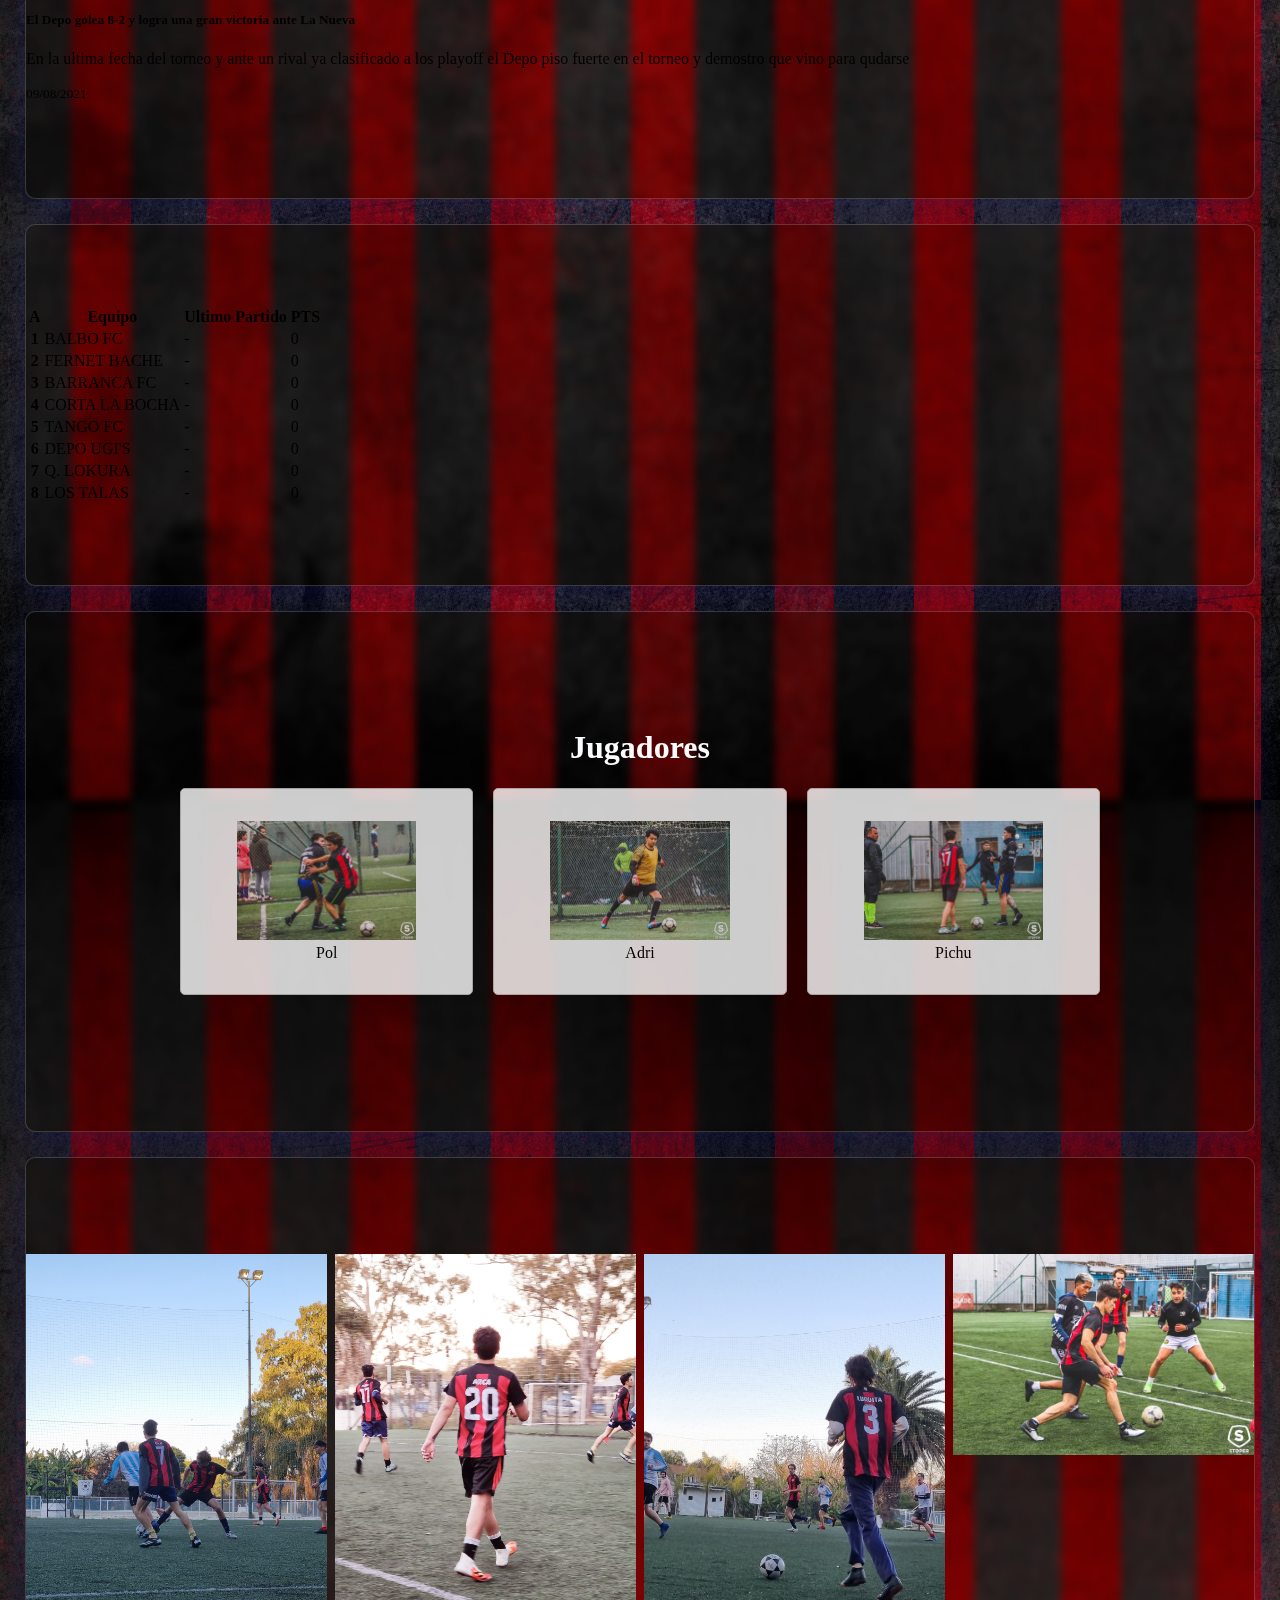
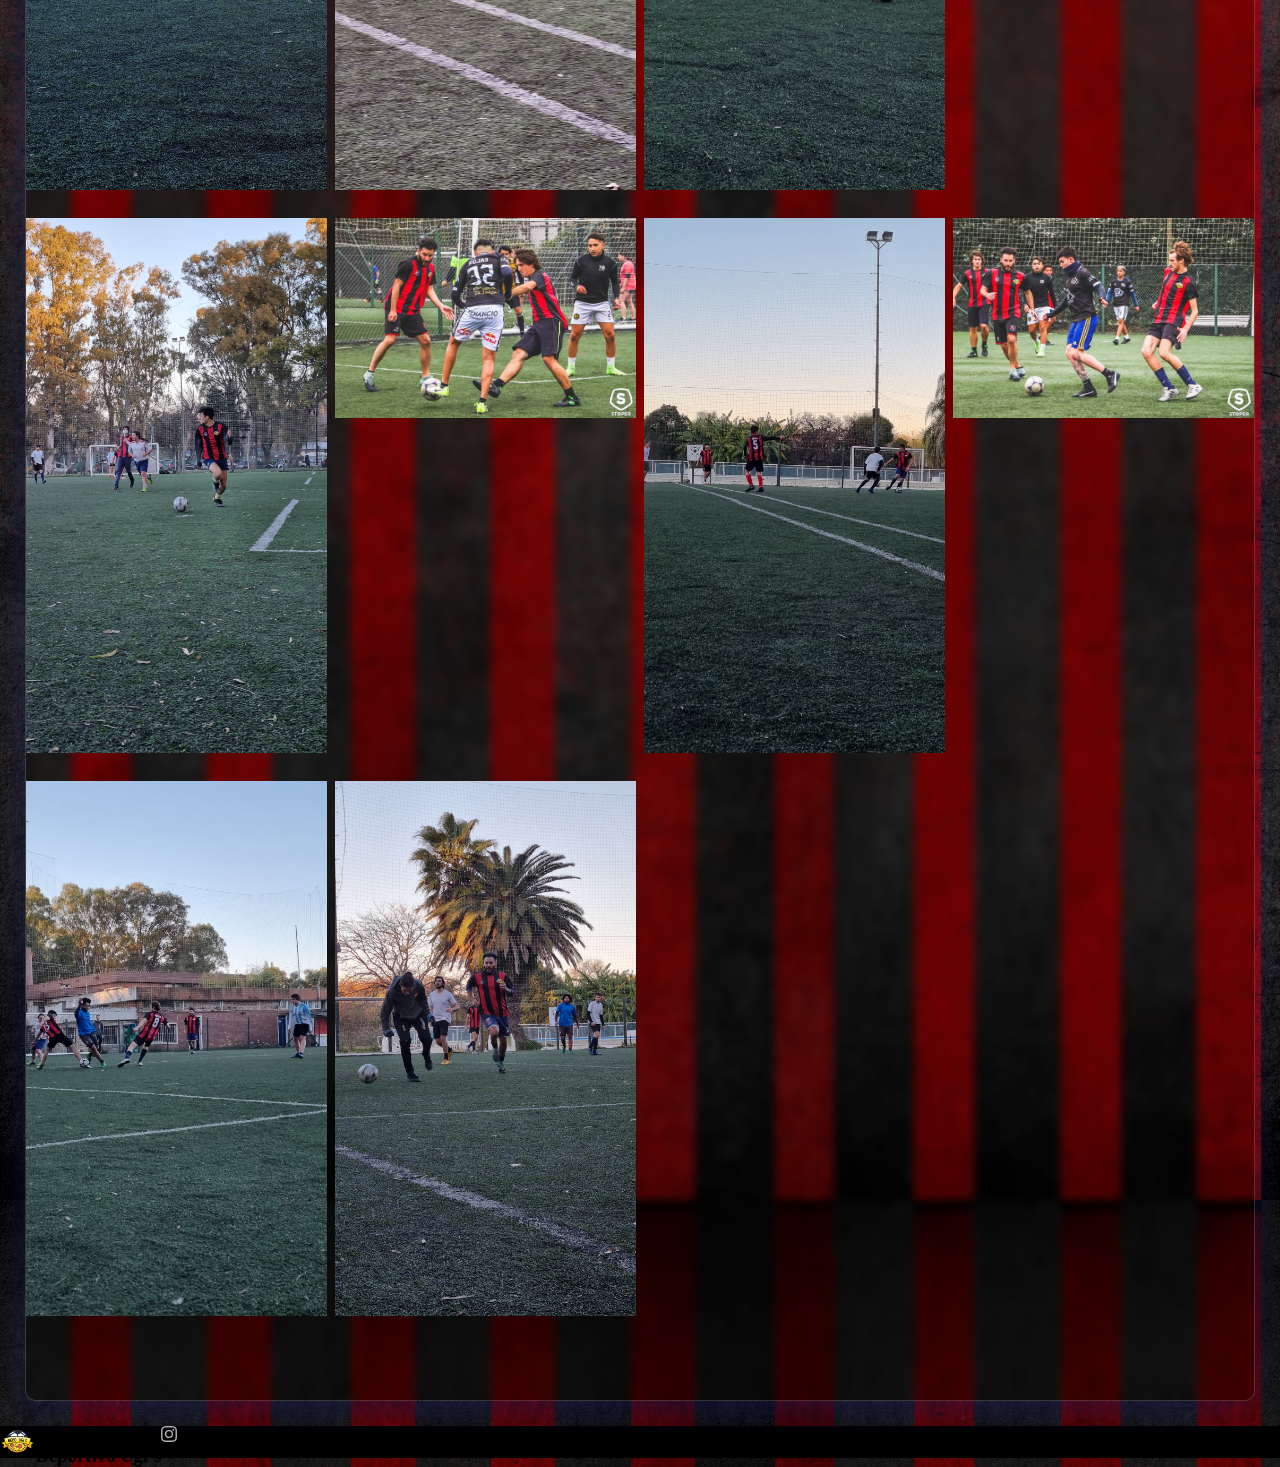
==== commit 84aed511: "Fix details and try to fix carousel" ====
--- a/index.html
+++ b/index.html
@@ -87,52 +87,52 @@
       </div>
     </div>
     <!--end seccion-->
-  <div class="row justify-content-center margin-auto">
-    <div id="carouselExampleFade" class="carousel slide carousel-fade" data-ride="carousel">
-      <div class="carousel-inner margin-auto">
-        <div class="carousel-item active">
-          <img src="media/Adri.jpeg" class="d-block w-100" alt="...">
+    <div class="row justify-content-center margin-auto">
+      <div id="carouselExampleFade" class="carousel slide carousel-fade" data-ride="carousel">
+        <div class="carousel-inner margin-auto">
+          <div class="carousel-item active">
+            <img src="media/Adri.jpeg" class="d-block w-100" alt="...">
+          </div>
+          <div class="carousel-item">
+            <img src="media/Arca.jpeg" class="d-block w-100" alt="...">
+          </div>
+          <div class="carousel-item">
+            <img src="media/Tonga.jpeg" class="d-block w-100" alt="...">
+          </div>
         </div>
-        <div class="carousel-item">
-          <img src="media/Arca.jpeg" class="d-block w-100" alt="...">
-        </div>
-        <div class="carousel-item">
-          <img src="media/Tonga.jpeg" class="d-block w-100" alt="...">
-        </div>
-      </div>
-      <a class="carousel-control-prev" href="#carouselExampleFade" role="button" data-slide="prev">
-        <span class="carousel-control-prev-icon" aria-hidden="true"></span>
-        <span class="sr-only">Previous</span>
-      </a>
-      <a class="carousel-control-next" href="#carouselExampleFade" role="button" data-slide="next">
-        <span class="carousel-control-next-icon" aria-hidden="true"></span>
-        <span class="sr-only">Next</span>
-      </a>
-    </div>
-  </div>
+        <a class="carousel-control-prev" href="#carouselExampleFade" role="button" data-slide="prev">
+          <span class="carousel-control-prev-icon" aria-hidden="true"></span>
+          <span class="sr-only">Previous</span>
+        </a>
+        <a class="carousel-control-next" href="#carouselExampleFade" role="button" data-slide="next">
+          <span class="carousel-control-next-icon" aria-hidden="true"></span>
+          <span class="sr-only">Next</span>
+        </a>
+      </div>
+    </div>
   <!--end seccion-->
   <div class="conteiner" id="noticias__BC">
     <div class="col-10" id="noticias">
-    <div class="NewsTitle"><p>News</p></div>
-      <div class="card mb-3 bg-dark text-light">
-            <img src="media/Lesion.jpeg" class="card-img-top" alt="Noticia">
-            <div class="card-body">
-                <h5 class="card-title">Nacho Mendez sorprende y vuelve a jugar despues de la lesion</h5>
-                <p class="card-text">A un mes de su ultimo partido con la camiseta del Depo, Nachito mendez vuelve a ponerse la 10 ni mas ni menos que para la primer fecha del torneo.</p>
-                <p class="card-text"><small class="text-muted">15/08/2021</small></p>
-            </div>
-        </div>
-    </div>
-    <div class="col-10" id="noticias">
-      <div class="card mb-3 bg-dark text-light">
-            <img src="media/Lesion.jpeg" class="card-img-top" alt="Noticia">
-            <div class="card-body">
-                <h5 class="card-title">Nacho Rebasa vuelve tras recuperarse del Covid</h5>
-                <p class="card-text">El 5 del equipo vuelve al 8 titular tras recuperarse del Covid y empieza la puesta a punto para el comienzo del torneo</p>
-                <p class="card-text"><small class="text-muted">08/08/2021</small></p>
-            </div>
-        </div>
-    </div>
+      <div class="NewsTitle"><p>News</p></div>
+        <div class="card mb-3 bg-dark text-light">
+              <img src="media/Lesion.jpeg" class="card-img-top" alt="Noticia">
+              <div class="card-body">
+                  <h5 class="card-title">Nacho Mendez sorprende y vuelve a jugar despues de la lesion</h5>
+                  <p class="card-text">A un mes de su ultimo partido con la camiseta del Depo, Nachito mendez vuelve a ponerse la 10 ni mas ni menos que para la primer fecha del torneo.</p>
+                  <p class="card-text"><small class="text-muted">15/08/2021</small></p>
+              </div>
+          </div>
+      </div>
+      <div class="col-10" id="noticias">
+        <div class="card mb-3 bg-dark text-light">
+              <img src="media/Tonga.jpeg" class="card-img-top" alt="Noticia">
+              <div class="card-body">
+                  <h5 class="card-title">El Depo golea 8-2 y logra una gran victoria ante La Nueva</h5>
+                  <p class="card-text">En la ultima fecha del torneo y ante un rival ya clasificado a los playoff el Depo piso fuerte en el torneo y demostro que vino para qudarse</p>
+                  <p class="card-text"><small class="text-muted">09/08/2021</small></p>
+              </div>
+          </div>
+      </div>
   </div>
     <!--end seccion-->
       <section id="noticias__BC">
--- a/CSS/estilos.css
+++ b/CSS/estilos.css
@@ -196,4 +196,14 @@
 .rounded-pill {
   border-radius: 2rem!important;
 }
+.IgFooter a{
+  justify-content: end;
+  text-decoration: none;
+  color: #b7b2b2;
+}
+a{
+  text-decoration: none !important;
+  color:#1f700f;
+}
+
 /*# sourceMappingURL=estilos.css.map */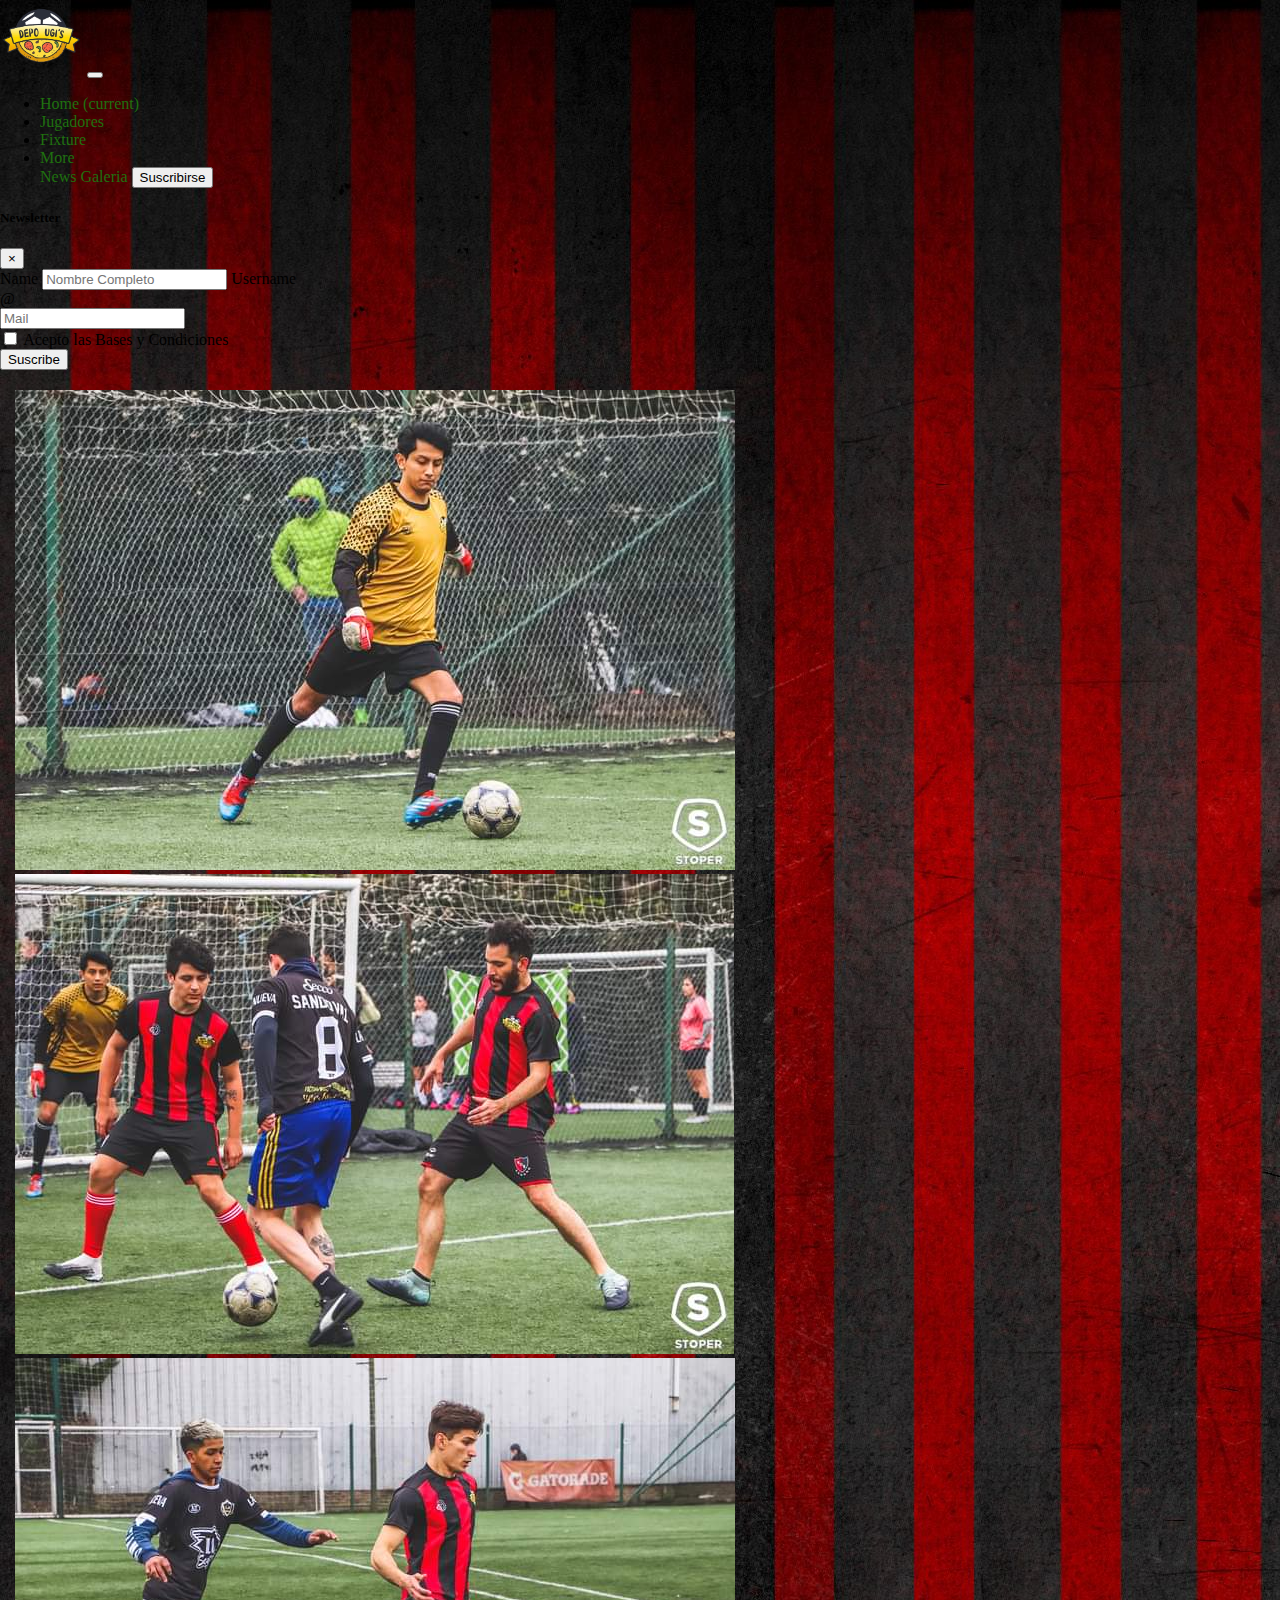
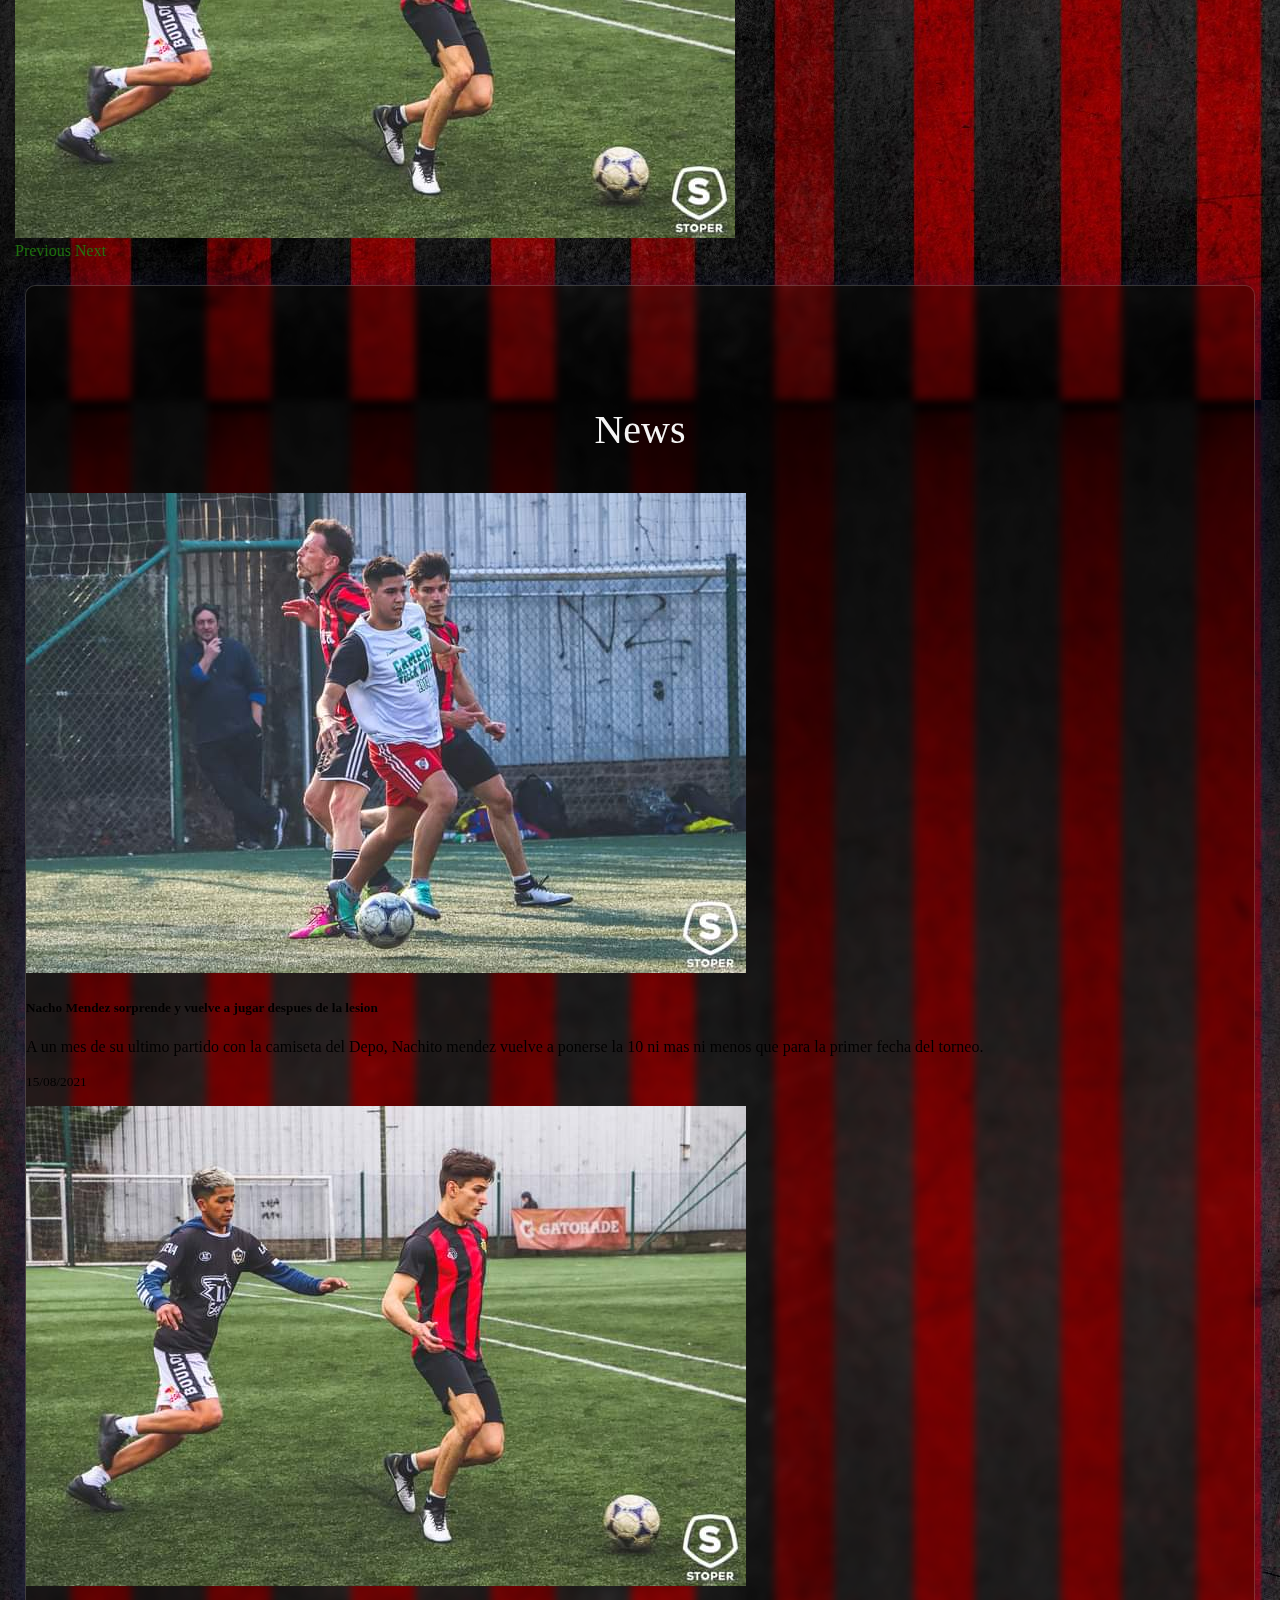
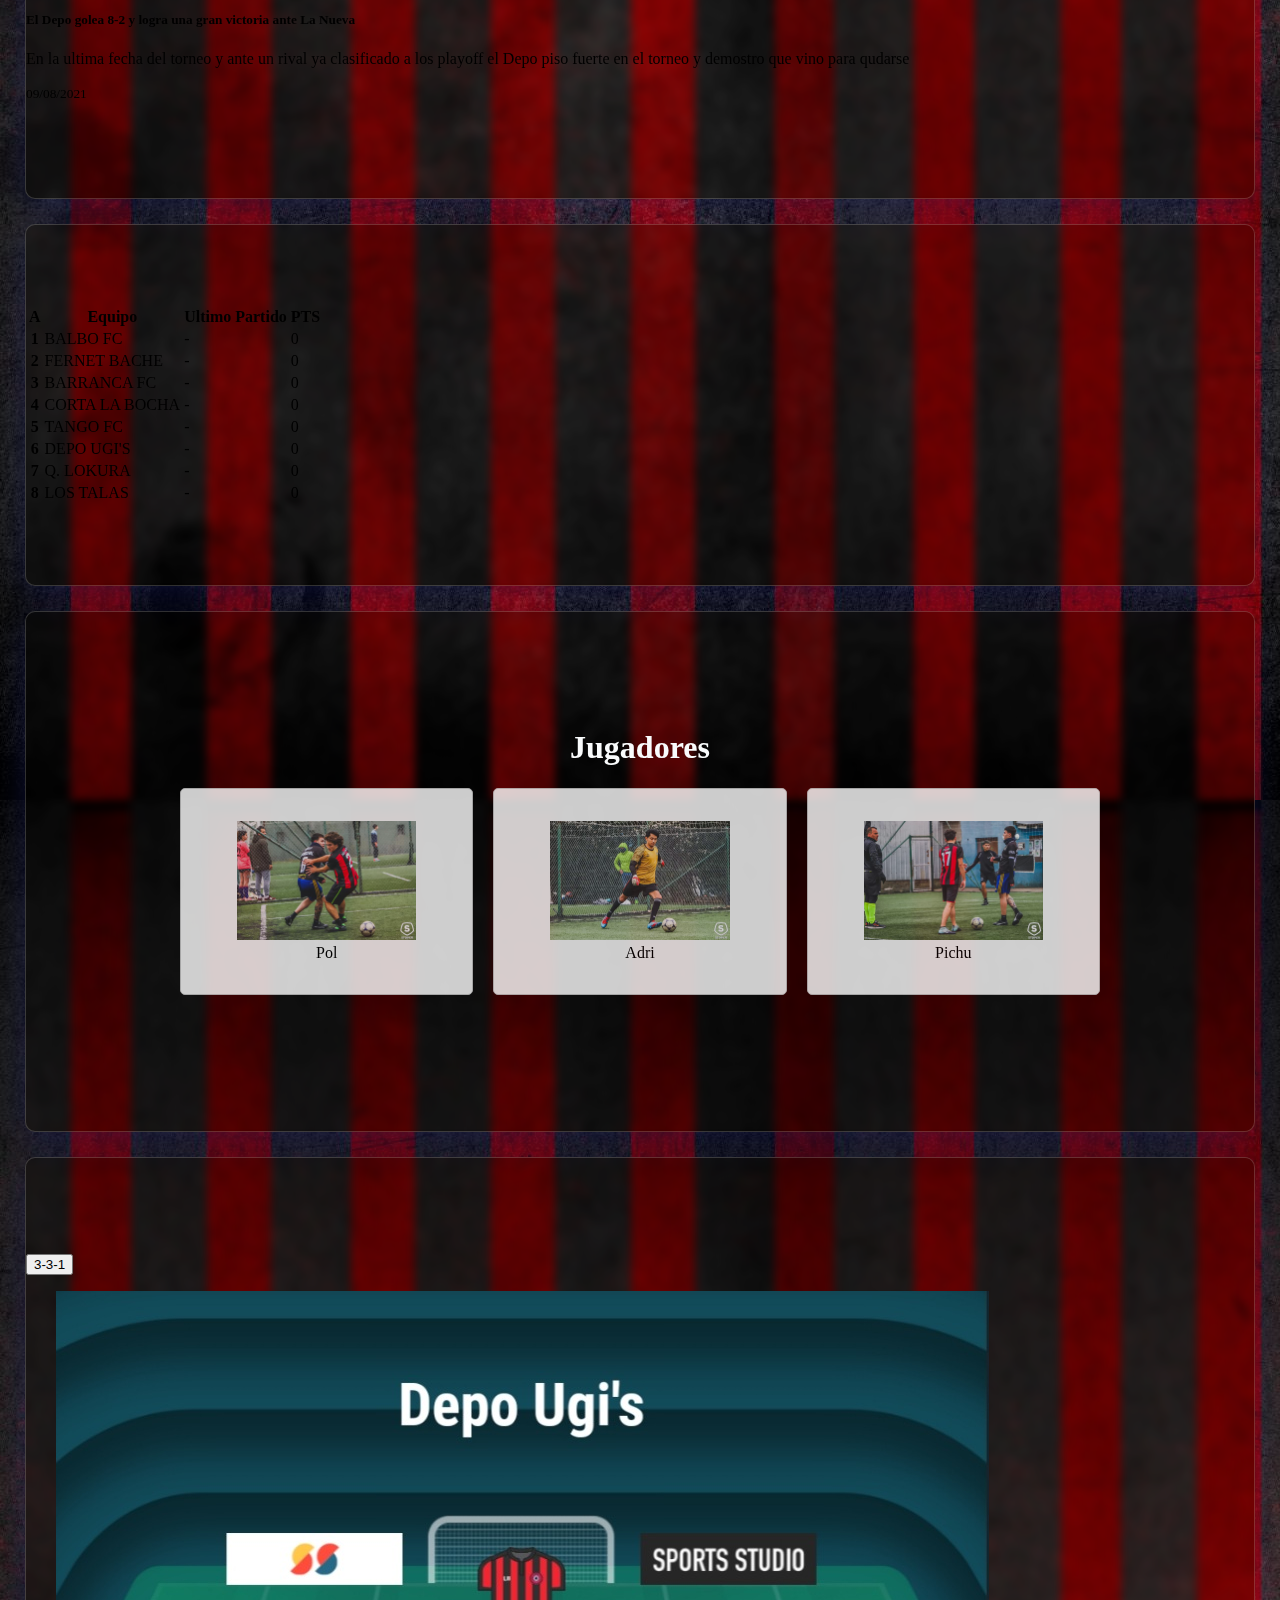
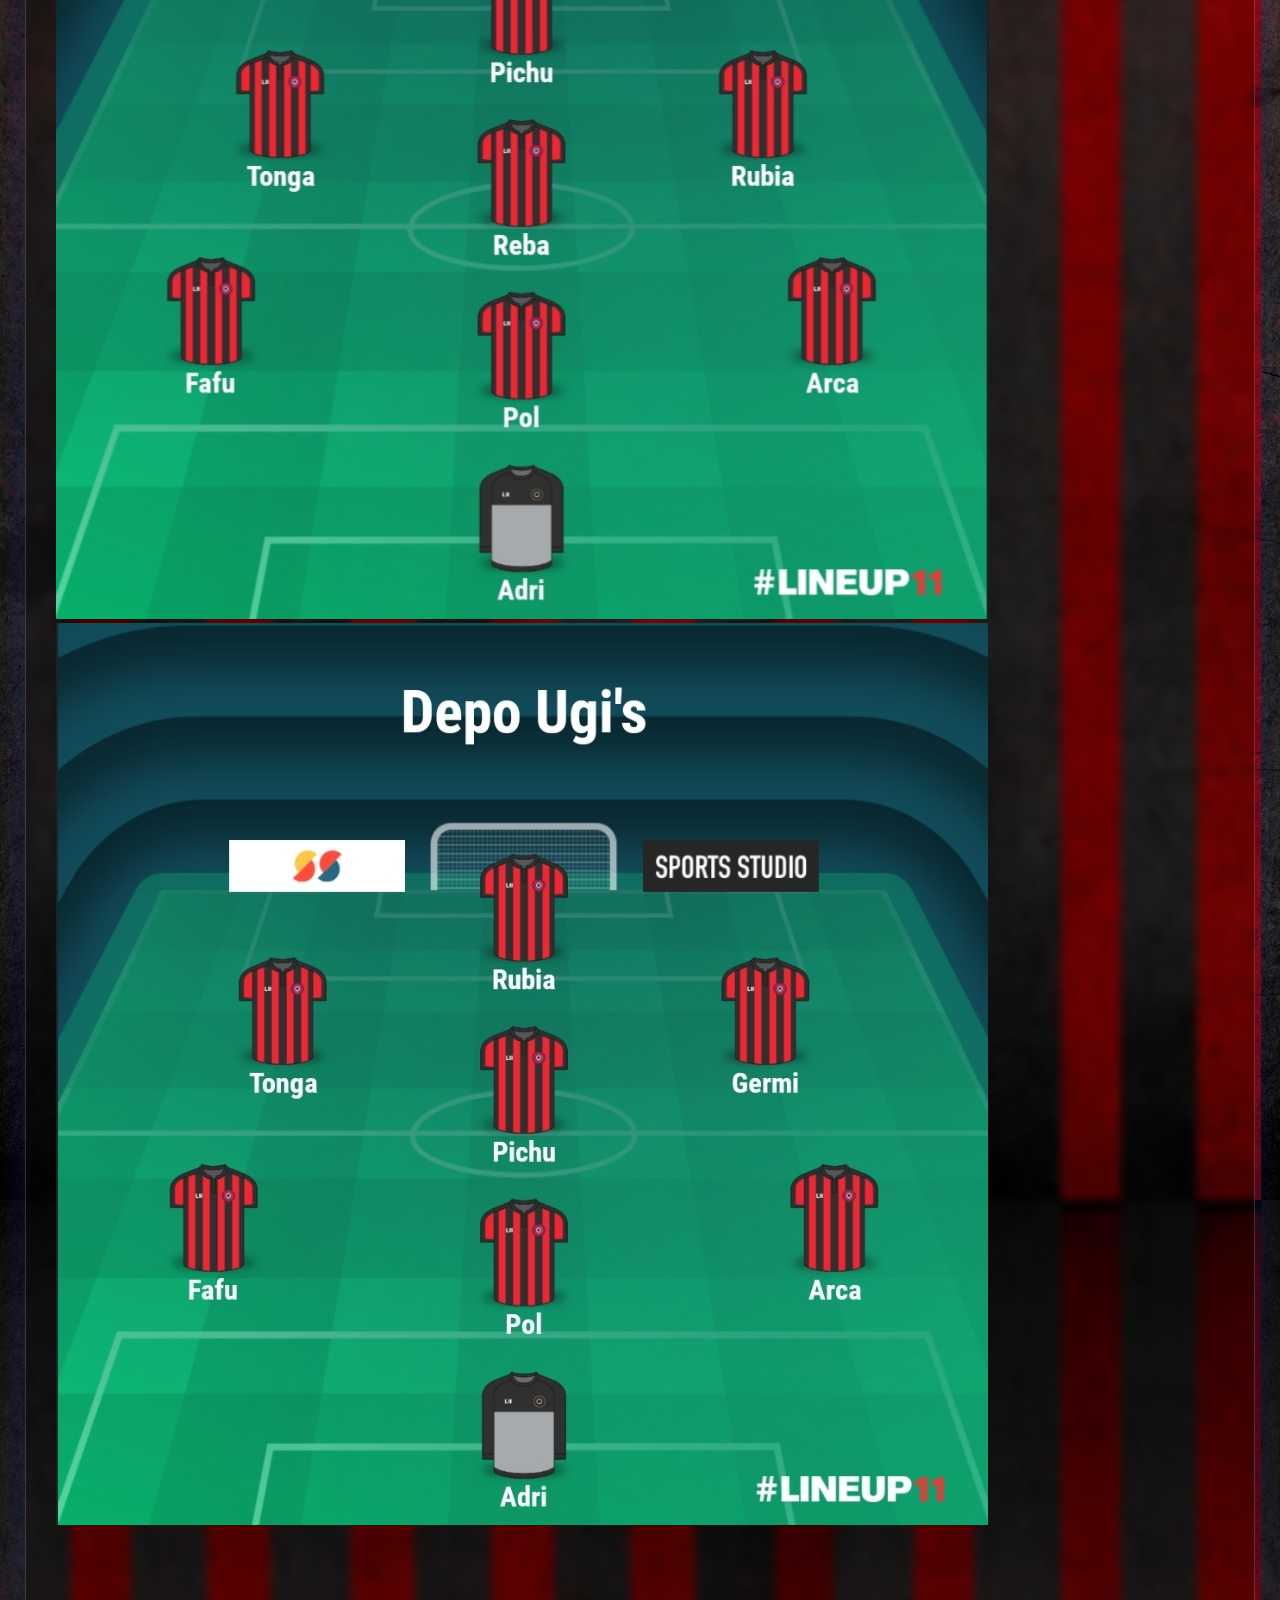
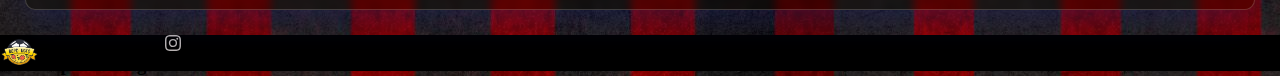
==== commit 310ca7de: "Add Formaciones Replacing Galeria" ====
--- a/index.html
+++ b/index.html
@@ -229,18 +229,23 @@
       </article>
     </div>
     <!--end seccion-->
-    <div class="Galeria" id="Galeria">
-      <div class="CGaleria">
-        <div class="foto"><img src="media/foto 1.jpg" alt="1"></div>
-        <div class="foto"><img src="media/foto 7.jpg" alt="7"></div>
-        <div class="foto"><img src="media/foto 3.jpg" alt="3"></div>
-        <div class="foto"><img src="media/foto 8.jpeg" alt="8"></div>
-        <div class="foto"><img src="media/foto 5.jpg" alt="5"></div>
-        <div class="foto"><img src="media/foto 9.jpeg" alt="9"></div>
-        <div class="foto"><img src="media/foto 6.jpg" alt="6"></div>
-        <div class="foto"><img src="media/foto 10.jpeg" alt="10"></div>
-        <div class="foto"><img src="media/foto 2.jpg" alt="2"></div>
-        <div class="foto"><img src="media/foto 4.jpg" alt="4"></div>
+    <div class="conteiner" id="noticias__BC">
+      <div>
+        <p>
+          <button class="btn btn-primary" type="button" data-toggle="collapse" data-target="#multiCollapseExample4" aria-expanded="false" aria-controls="multiCollapseExample4">3-3-1</button>
+        </p>
+        </div>
+      <div class="row">
+        <div class="col-12">
+          <div class="collapse multi-collapse row" id="multiCollapseExample4">
+            <div class="card card-body col-6">
+              <img src="media/3-3-1A.jpg" alt="">
+            </div>
+            <div class="card card-body col-6">
+              <img src="media/3-3-1B.jpg" alt="">
+            </div>
+          </div>
+        </div>
       </div>
     </div>
     <!--end seccion-->
--- a/CSS/estilos.css
+++ b/CSS/estilos.css
@@ -17,8 +17,14 @@
   display: -ms-flexbox;
   display: flex;
   background-color: black;
-  height: 2em;
-}
+  height: 2.2em;
+}
+/*
+.Footer{
+  position: absolute;
+  bottom: 0;
+  width: 97.5%;
+}*/
 
 .iconMenu {
   height: 75px;
@@ -205,5 +211,7 @@
   text-decoration: none !important;
   color:#1f700f;
 }
-
+.card{
+  background-color: transparent;
+}
 /*# sourceMappingURL=estilos.css.map */